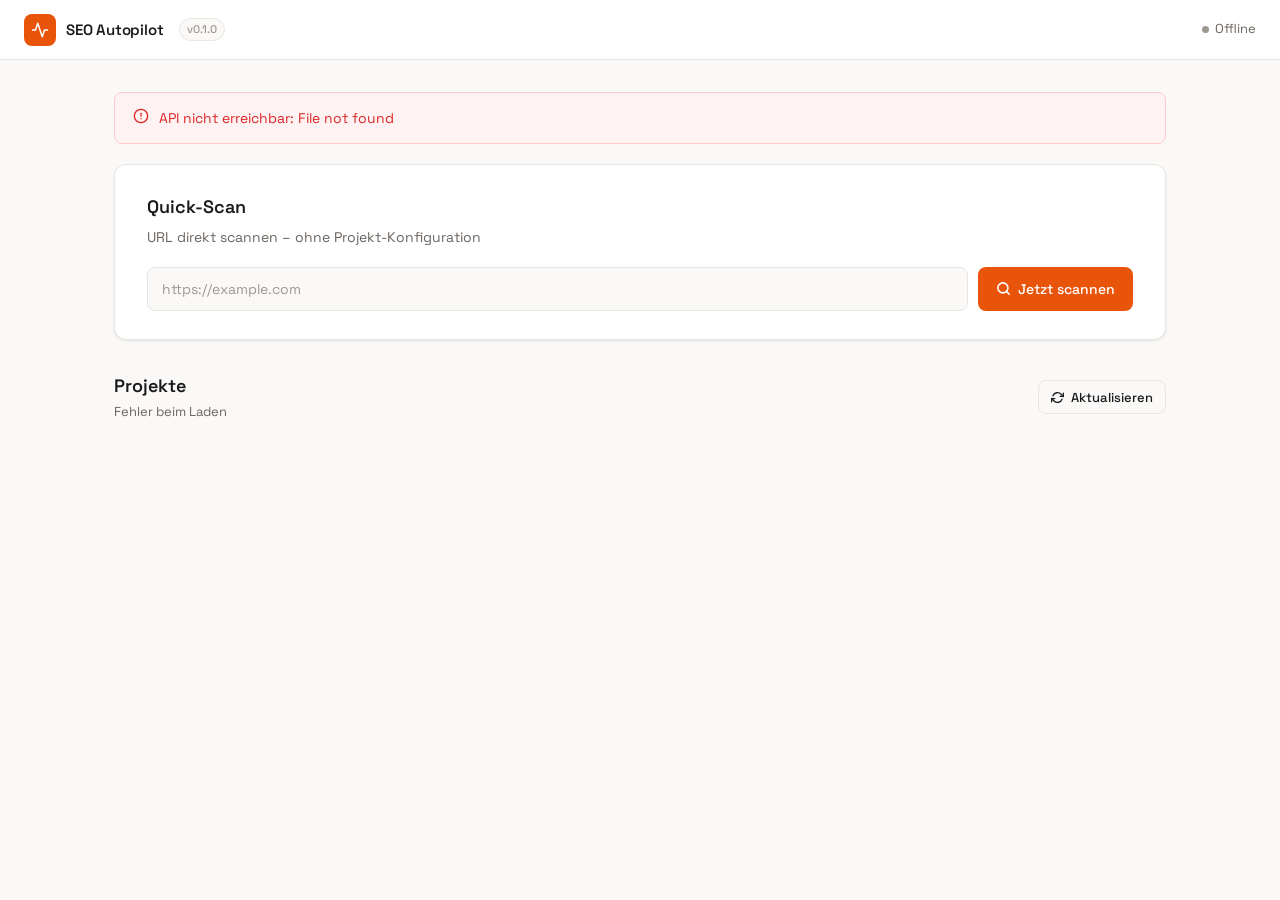
==== seo_autopilot/api/dashboard.html @ 34a8d3e7 "feat: Web Dashboard auf /dashboard – Score-Ring, Projekt-Cards, Report-Ansicht, Quick-Scan" ====
<!DOCTYPE html>
<html lang="de">
<head>
  <meta charset="UTF-8">
  <meta name="viewport" content="width=device-width, initial-scale=1.0">
  <title>SEO Autopilot – Dashboard</title>
  <link rel="preconnect" href="https://fonts.googleapis.com">
  <link rel="preconnect" href="https://fonts.gstatic.com" crossorigin>
  <link href="https://fonts.googleapis.com/css2?family=Space+Grotesk:wght@300;400;500;600;700&display=swap" rel="stylesheet">
  <style>
    *, *::before, *::after { box-sizing: border-box; margin: 0; padding: 0; }

    :root {
      --bg: #faf9f7;
      --surface: #ffffff;
      --border: #e8e6e1;
      --border-light: #f0ede8;
      --text: #1a1a1a;
      --text-muted: #6b6560;
      --text-light: #9e9990;
      --orange: #e8540a;
      --orange-light: #fef3ed;
      --orange-hover: #d14a08;
      --green: #16a34a;
      --green-light: #f0fdf4;
      --yellow: #ca8a04;
      --yellow-light: #fefce8;
      --red: #dc2626;
      --red-light: #fef2f2;
      --blue: #2563eb;
      --blue-light: #eff6ff;
      --shadow-sm: 0 1px 3px rgba(0,0,0,.06), 0 1px 2px rgba(0,0,0,.04);
      --shadow: 0 4px 12px rgba(0,0,0,.07), 0 2px 4px rgba(0,0,0,.04);
      --shadow-lg: 0 12px 32px rgba(0,0,0,.09), 0 4px 8px rgba(0,0,0,.04);
      --radius: 12px;
      --radius-sm: 8px;
      --radius-xs: 6px;
    }

    html { font-size: 16px; }
    body {
      font-family: 'Space Grotesk', -apple-system, BlinkMacSystemFont, 'Segoe UI', sans-serif;
      background: var(--bg);
      color: var(--text);
      line-height: 1.6;
      min-height: 100vh;
    }

    /* ── NAV ────────────────────────────────────────────────── */
    nav {
      background: var(--surface);
      border-bottom: 1px solid var(--border);
      padding: 0 24px;
      display: flex;
      align-items: center;
      gap: 16px;
      height: 60px;
      position: sticky;
      top: 0;
      z-index: 100;
    }
    .nav-logo {
      display: flex;
      align-items: center;
      gap: 10px;
      text-decoration: none;
      color: var(--text);
    }
    .nav-logo-icon {
      width: 32px;
      height: 32px;
      background: var(--orange);
      border-radius: 8px;
      display: flex;
      align-items: center;
      justify-content: center;
      flex-shrink: 0;
    }
    .nav-logo-icon svg { color: #fff; }
    .nav-title {
      font-size: 15px;
      font-weight: 600;
      letter-spacing: -0.2px;
    }
    .nav-version {
      font-size: 11px;
      font-weight: 500;
      color: var(--text-light);
      background: var(--bg);
      border: 1px solid var(--border);
      padding: 2px 7px;
      border-radius: 20px;
    }
    .nav-spacer { flex: 1; }
    .nav-status {
      display: flex;
      align-items: center;
      gap: 6px;
      font-size: 13px;
      color: var(--text-muted);
    }
    .status-dot {
      width: 7px;
      height: 7px;
      border-radius: 50%;
      background: var(--text-light);
    }
    .status-dot.online { background: var(--green); }
    .status-dot.pulse {
      background: var(--orange);
      animation: pulse 1.2s infinite;
    }

    @keyframes pulse {
      0%, 100% { opacity: 1; transform: scale(1); }
      50% { opacity: .5; transform: scale(.8); }
    }

    /* ── LAYOUT ─────────────────────────────────────────────── */
    main {
      max-width: 1100px;
      margin: 0 auto;
      padding: 32px 24px 64px;
    }

    /* ── QUICK SCAN ─────────────────────────────────────────── */
    .quick-scan {
      background: var(--surface);
      border: 1px solid var(--border);
      border-radius: var(--radius);
      padding: 28px 32px;
      margin-bottom: 32px;
      box-shadow: var(--shadow-sm);
    }
    .quick-scan h2 {
      font-size: 18px;
      font-weight: 600;
      margin-bottom: 4px;
    }
    .quick-scan p {
      font-size: 14px;
      color: var(--text-muted);
      margin-bottom: 18px;
    }
    .scan-form {
      display: flex;
      gap: 10px;
    }
    .scan-input {
      flex: 1;
      height: 44px;
      padding: 0 14px;
      border: 1.5px solid var(--border);
      border-radius: var(--radius-sm);
      font-family: inherit;
      font-size: 14px;
      color: var(--text);
      background: var(--bg);
      transition: border-color .15s;
      outline: none;
    }
    .scan-input:focus { border-color: var(--orange); }
    .scan-input::placeholder { color: var(--text-light); }

    /* ── BUTTONS ────────────────────────────────────────────── */
    .btn {
      display: inline-flex;
      align-items: center;
      gap: 7px;
      height: 44px;
      padding: 0 18px;
      font-family: inherit;
      font-size: 14px;
      font-weight: 500;
      border-radius: var(--radius-sm);
      border: none;
      cursor: pointer;
      transition: all .15s;
      text-decoration: none;
      white-space: nowrap;
    }
    .btn:disabled { opacity: .5; cursor: not-allowed; }
    .btn-primary {
      background: var(--orange);
      color: #fff;
    }
    .btn-primary:not(:disabled):hover { background: var(--orange-hover); }
    .btn-secondary {
      background: var(--bg);
      color: var(--text);
      border: 1.5px solid var(--border);
    }
    .btn-secondary:not(:disabled):hover { border-color: var(--orange); color: var(--orange); }
    .btn-ghost {
      background: transparent;
      color: var(--text-muted);
      padding: 0 10px;
    }
    .btn-ghost:hover { color: var(--text); background: var(--bg); }
    .btn-sm { height: 34px; padding: 0 12px; font-size: 13px; }

    /* ── SECTION HEADER ─────────────────────────────────────── */
    .section-header {
      display: flex;
      align-items: center;
      justify-content: space-between;
      margin-bottom: 16px;
    }
    .section-header h2 { font-size: 18px; font-weight: 600; }
    .section-header p { font-size: 13px; color: var(--text-muted); margin-top: 2px; }

    /* ── PROJECT GRID ───────────────────────────────────────── */
    .projects-grid {
      display: grid;
      grid-template-columns: repeat(auto-fill, minmax(320px, 1fr));
      gap: 16px;
    }

    .project-card {
      background: var(--surface);
      border: 1px solid var(--border);
      border-radius: var(--radius);
      padding: 22px 24px;
      box-shadow: var(--shadow-sm);
      transition: box-shadow .15s, border-color .15s;
      display: flex;
      flex-direction: column;
      gap: 14px;
    }
    .project-card:hover { box-shadow: var(--shadow); border-color: #d4d0cb; }

    .project-card-top {
      display: flex;
      align-items: flex-start;
      justify-content: space-between;
      gap: 12px;
    }
    .project-card-info { flex: 1; min-width: 0; }
    .project-name {
      font-size: 15px;
      font-weight: 600;
      white-space: nowrap;
      overflow: hidden;
      text-overflow: ellipsis;
    }
    .project-domain {
      font-size: 13px;
      color: var(--text-muted);
      margin-top: 2px;
      display: flex;
      align-items: center;
      gap: 5px;
    }
    .project-domain svg { flex-shrink: 0; }

    /* Score Badge */
    .score-badge {
      flex-shrink: 0;
      width: 48px;
      height: 48px;
      border-radius: 50%;
      display: flex;
      align-items: center;
      justify-content: center;
      font-size: 14px;
      font-weight: 700;
      border: 2.5px solid;
    }
    .score-badge.score-green { color: var(--green); border-color: var(--green); background: var(--green-light); }
    .score-badge.score-yellow { color: var(--yellow); border-color: var(--yellow); background: var(--yellow-light); }
    .score-badge.score-red { color: var(--red); border-color: var(--red); background: var(--red-light); }
    .score-badge.score-none { color: var(--text-light); border-color: var(--border); background: var(--bg); font-size: 10px; font-weight: 500; }

    .project-meta {
      display: flex;
      gap: 16px;
    }
    .project-meta-item {
      display: flex;
      flex-direction: column;
      gap: 2px;
    }
    .project-meta-label { font-size: 11px; color: var(--text-light); font-weight: 500; text-transform: uppercase; letter-spacing: .4px; }
    .project-meta-value { font-size: 13px; font-weight: 500; color: var(--text-muted); }

    .project-card-actions {
      display: flex;
      gap: 8px;
    }

    /* ── EMPTY STATE ─────────────────────────────────────────── */
    .empty-state {
      background: var(--surface);
      border: 1.5px dashed var(--border);
      border-radius: var(--radius);
      padding: 48px 32px;
      text-align: center;
      color: var(--text-muted);
    }
    .empty-state-icon {
      width: 56px;
      height: 56px;
      background: var(--bg);
      border: 1.5px solid var(--border);
      border-radius: 16px;
      display: flex;
      align-items: center;
      justify-content: center;
      margin: 0 auto 16px;
    }
    .empty-state h3 { font-size: 16px; font-weight: 600; color: var(--text); margin-bottom: 6px; }
    .empty-state p { font-size: 14px; line-height: 1.6; max-width: 400px; margin: 0 auto 20px; }
    .code-block {
      background: #f5f3f0;
      border: 1px solid var(--border);
      border-radius: var(--radius-sm);
      padding: 14px 18px;
      text-align: left;
      font-size: 13px;
      font-family: 'SF Mono', 'Fira Code', monospace;
      color: var(--text);
      overflow-x: auto;
      line-height: 1.7;
      display: inline-block;
      max-width: 100%;
    }
    .code-comment { color: var(--text-light); }
    .code-key { color: var(--blue); }
    .code-val { color: var(--green); }

    /* ── LOADING OVERLAY ─────────────────────────────────────── */
    .loading-section {
      display: none;
      text-align: center;
      padding: 80px 24px;
    }
    .loading-section.visible { display: block; }
    .spinner {
      width: 48px;
      height: 48px;
      border: 3px solid var(--border);
      border-top-color: var(--orange);
      border-radius: 50%;
      animation: spin .8s linear infinite;
      margin: 0 auto 20px;
    }
    @keyframes spin { to { transform: rotate(360deg); } }
    .loading-title { font-size: 17px; font-weight: 600; margin-bottom: 6px; }
    .loading-sub { font-size: 14px; color: var(--text-muted); }
    .loading-steps {
      margin: 24px auto 0;
      max-width: 360px;
      text-align: left;
    }
    .loading-step {
      display: flex;
      align-items: center;
      gap: 10px;
      padding: 8px 0;
      font-size: 13px;
      color: var(--text-muted);
      border-bottom: 1px solid var(--border-light);
    }
    .loading-step:last-child { border-bottom: none; }
    .step-icon {
      width: 20px;
      height: 20px;
      border-radius: 50%;
      display: flex;
      align-items: center;
      justify-content: center;
      flex-shrink: 0;
      font-size: 10px;
      background: var(--bg);
      border: 1.5px solid var(--border);
    }
    .step-icon.done { background: var(--green-light); border-color: var(--green); color: var(--green); }
    .step-icon.active { background: var(--orange-light); border-color: var(--orange); }
    .step-icon.active .mini-spinner {
      width: 10px;
      height: 10px;
      border: 1.5px solid var(--border);
      border-top-color: var(--orange);
      border-radius: 50%;
      animation: spin .6s linear infinite;
    }

    /* ── REPORT ──────────────────────────────────────────────── */
    .report-section { display: none; }
    .report-section.visible { display: block; }

    .report-back {
      display: inline-flex;
      align-items: center;
      gap: 6px;
      font-size: 14px;
      color: var(--text-muted);
      background: none;
      border: none;
      cursor: pointer;
      padding: 0;
      font-family: inherit;
      margin-bottom: 24px;
      transition: color .15s;
    }
    .report-back:hover { color: var(--text); }

    .report-hero {
      background: var(--surface);
      border: 1px solid var(--border);
      border-radius: var(--radius);
      padding: 32px;
      margin-bottom: 24px;
      box-shadow: var(--shadow-sm);
      display: flex;
      align-items: center;
      gap: 32px;
    }
    .score-ring-wrap {
      flex-shrink: 0;
      position: relative;
    }
    .score-ring-wrap svg { transform: rotate(-90deg); }
    .score-ring-track { fill: none; stroke: var(--border); stroke-width: 8; }
    .score-ring-fill {
      fill: none;
      stroke-width: 8;
      stroke-linecap: round;
      transition: stroke-dashoffset 1s cubic-bezier(.4,0,.2,1), stroke .5s;
    }
    .score-ring-label {
      position: absolute;
      inset: 0;
      display: flex;
      flex-direction: column;
      align-items: center;
      justify-content: center;
    }
    .score-ring-number {
      font-size: 28px;
      font-weight: 700;
      line-height: 1;
    }
    .score-ring-suffix { font-size: 12px; color: var(--text-light); font-weight: 500; }

    .report-hero-info { flex: 1; min-width: 0; }
    .report-hero-title {
      font-size: 22px;
      font-weight: 700;
      margin-bottom: 4px;
    }
    .report-hero-domain {
      font-size: 14px;
      color: var(--text-muted);
      margin-bottom: 20px;
    }
    .report-hero-stats {
      display: flex;
      flex-wrap: wrap;
      gap: 20px;
    }
    .report-stat {
      display: flex;
      flex-direction: column;
      gap: 2px;
    }
    .report-stat-value {
      font-size: 22px;
      font-weight: 700;
      line-height: 1.1;
    }
    .report-stat-value.stat-red { color: var(--red); }
    .report-stat-value.stat-yellow { color: var(--yellow); }
    .report-stat-value.stat-green { color: var(--green); }
    .report-stat-label { font-size: 12px; color: var(--text-light); font-weight: 500; }

    /* Tabs */
    .tabs {
      display: flex;
      gap: 4px;
      background: var(--surface);
      border: 1px solid var(--border);
      border-radius: var(--radius);
      padding: 4px;
      margin-bottom: 20px;
      overflow-x: auto;
    }
    .tab-btn {
      flex: 1;
      min-width: 0;
      height: 36px;
      padding: 0 14px;
      font-family: inherit;
      font-size: 13px;
      font-weight: 500;
      border: none;
      border-radius: var(--radius-xs);
      cursor: pointer;
      transition: all .15s;
      background: transparent;
      color: var(--text-muted);
      white-space: nowrap;
      display: flex;
      align-items: center;
      justify-content: center;
      gap: 6px;
    }
    .tab-btn:hover { color: var(--text); background: var(--bg); }
    .tab-btn.active { background: var(--orange); color: #fff; }
    .tab-count {
      font-size: 11px;
      font-weight: 600;
      padding: 1px 6px;
      border-radius: 10px;
      background: rgba(255,255,255,.25);
    }
    .tab-btn:not(.active) .tab-count {
      background: var(--bg);
      color: var(--text-muted);
    }

    .tab-panel { display: none; }
    .tab-panel.active { display: block; }

    /* Issues List */
    .issues-list {
      display: flex;
      flex-direction: column;
      gap: 10px;
    }
    .issue-card {
      background: var(--surface);
      border: 1px solid var(--border);
      border-radius: var(--radius-sm);
      padding: 16px 18px;
      display: flex;
      gap: 14px;
      align-items: flex-start;
      box-shadow: var(--shadow-sm);
    }
    .issue-icon {
      width: 28px;
      height: 28px;
      border-radius: 50%;
      display: flex;
      align-items: center;
      justify-content: center;
      flex-shrink: 0;
      font-size: 14px;
    }
    .issue-icon.sev-high { background: var(--red-light); }
    .issue-icon.sev-medium { background: var(--yellow-light); }
    .issue-icon.sev-low { background: var(--blue-light); }

    .issue-body { flex: 1; min-width: 0; }
    .issue-title { font-size: 14px; font-weight: 600; margin-bottom: 4px; }
    .issue-desc { font-size: 13px; color: var(--text-muted); line-height: 1.5; }
    .issue-tags { display: flex; gap: 6px; margin-top: 8px; flex-wrap: wrap; }
    .tag {
      display: inline-flex;
      align-items: center;
      gap: 4px;
      font-size: 11px;
      font-weight: 500;
      padding: 3px 8px;
      border-radius: 20px;
      border: 1px solid;
    }
    .tag-cat { background: var(--blue-light); color: var(--blue); border-color: #bfdbfe; }
    .tag-high { background: var(--red-light); color: var(--red); border-color: #fecaca; }
    .tag-medium { background: var(--yellow-light); color: var(--yellow); border-color: #fde68a; }
    .tag-low { background: var(--bg); color: var(--text-muted); border-color: var(--border); }

    .fix-box {
      background: var(--orange-light);
      border: 1px solid #fbd5bf;
      border-radius: var(--radius-xs);
      padding: 10px 12px;
      margin-top: 10px;
      font-size: 13px;
      line-height: 1.5;
    }
    .fix-box-label {
      font-size: 11px;
      font-weight: 600;
      color: var(--orange);
      text-transform: uppercase;
      letter-spacing: .5px;
      margin-bottom: 4px;
      display: flex;
      align-items: center;
      gap: 5px;
    }
    .fix-box-text { color: #7c2d07; }

    /* Metrics cards */
    .metrics-grid {
      display: grid;
      grid-template-columns: repeat(auto-fill, minmax(160px, 1fr));
      gap: 12px;
      margin-bottom: 24px;
    }
    .metric-card {
      background: var(--surface);
      border: 1px solid var(--border);
      border-radius: var(--radius-sm);
      padding: 18px 16px;
      box-shadow: var(--shadow-sm);
    }
    .metric-label { font-size: 12px; color: var(--text-light); font-weight: 500; margin-bottom: 6px; }
    .metric-value { font-size: 24px; font-weight: 700; line-height: 1; }
    .metric-sub { font-size: 12px; color: var(--text-muted); margin-top: 4px; }
    .metric-trend { font-size: 12px; margin-top: 4px; font-weight: 500; }
    .metric-trend.up { color: var(--green); }
    .metric-trend.down { color: var(--red); }

    /* No issues state */
    .no-issues {
      text-align: center;
      padding: 40px 24px;
      color: var(--text-muted);
    }
    .no-issues-icon { font-size: 40px; margin-bottom: 12px; }
    .no-issues h3 { font-size: 15px; font-weight: 600; color: var(--text); margin-bottom: 4px; }
    .no-issues p { font-size: 13px; }

    /* ── ERROR BANNER ─────────────────────────────────────────── */
    .error-banner {
      display: none;
      background: var(--red-light);
      border: 1px solid #fecaca;
      border-radius: var(--radius-sm);
      padding: 14px 18px;
      margin-bottom: 20px;
      font-size: 14px;
      color: var(--red);
      display: flex;
      gap: 10px;
      align-items: flex-start;
    }
    .error-banner.hidden { display: none !important; }
    .error-banner svg { flex-shrink: 0; margin-top: 1px; }

    /* ── TOAST ─────────────────────────────────────────────────── */
    .toast-container {
      position: fixed;
      bottom: 24px;
      right: 24px;
      display: flex;
      flex-direction: column;
      gap: 8px;
      z-index: 1000;
    }
    .toast {
      background: var(--text);
      color: #fff;
      padding: 12px 16px;
      border-radius: var(--radius-sm);
      font-size: 13px;
      box-shadow: var(--shadow-lg);
      animation: slideIn .2s ease;
      max-width: 320px;
    }
    .toast.success { background: var(--green); }
    .toast.error { background: var(--red); }
    @keyframes slideIn { from { transform: translateY(12px); opacity: 0; } to { transform: translateY(0); opacity: 1; } }

    /* ── RESPONSIVE ─────────────────────────────────────────────── */
    @media (max-width: 640px) {
      main { padding: 20px 16px 48px; }
      .quick-scan { padding: 20px; }
      .scan-form { flex-direction: column; }
      .report-hero { flex-direction: column; gap: 20px; }
      .report-hero-stats { gap: 16px; }
      .projects-grid { grid-template-columns: 1fr; }
    }
  </style>
</head>
<body>

<!-- ── NAV ────────────────────────────────────────────────────── -->
<nav>
  <a class="nav-logo" href="#" onclick="showHome(); return false;">
    <div class="nav-logo-icon">
      <svg width="18" height="18" viewBox="0 0 24 24" fill="none" stroke="currentColor" stroke-width="2" stroke-linecap="round" stroke-linejoin="round">
        <polyline points="22 12 18 12 15 21 9 3 6 12 2 12"></polyline>
      </svg>
    </div>
    <span class="nav-title">SEO Autopilot</span>
  </a>
  <span class="nav-version">v0.1.0</span>
  <div class="nav-spacer"></div>
  <div class="nav-status" id="nav-status">
    <div class="status-dot" id="status-dot"></div>
    <span id="status-text">Verbinde...</span>
  </div>
</nav>

<!-- ── MAIN ───────────────────────────────────────────────────── -->
<main>

  <!-- Error Banner -->
  <div class="error-banner hidden" id="error-banner">
    <svg width="16" height="16" viewBox="0 0 24 24" fill="none" stroke="currentColor" stroke-width="2" stroke-linecap="round" stroke-linejoin="round">
      <circle cx="12" cy="12" r="10"></circle><line x1="12" y1="8" x2="12" y2="12"></line><line x1="12" y1="16" x2="12.01" y2="16"></line>
    </svg>
    <span id="error-banner-text">API nicht erreichbar. Läuft der Server auf Port 8080?</span>
  </div>

  <!-- ── HOME SECTION ────────────────────────────────────────── -->
  <div id="home-section">

    <!-- Quick Scan -->
    <section class="quick-scan">
      <h2>Quick-Scan</h2>
      <p>URL direkt scannen – ohne Projekt-Konfiguration</p>
      <form class="scan-form" onsubmit="startQuickScan(event)">
        <input
          class="scan-input"
          type="url"
          id="quick-scan-url"
          placeholder="https://example.com"
          autocomplete="off"
          spellcheck="false"
        >
        <button type="submit" class="btn btn-primary" id="quick-scan-btn">
          <svg width="15" height="15" viewBox="0 0 24 24" fill="none" stroke="currentColor" stroke-width="2.5" stroke-linecap="round" stroke-linejoin="round"><circle cx="11" cy="11" r="8"></circle><line x1="21" y1="21" x2="16.65" y2="16.65"></line></svg>
          Jetzt scannen
        </button>
      </form>
    </section>

    <!-- Projects -->
    <section id="projects-section">
      <div class="section-header">
        <div>
          <h2>Projekte</h2>
          <p id="projects-subtitle">Lade Projekte...</p>
        </div>
        <button class="btn btn-secondary btn-sm" onclick="loadProjects()">
          <svg width="13" height="13" viewBox="0 0 24 24" fill="none" stroke="currentColor" stroke-width="2.5" stroke-linecap="round" stroke-linejoin="round"><polyline points="23 4 23 10 17 10"></polyline><polyline points="1 20 1 14 7 14"></polyline><path d="M3.51 9a9 9 0 0 1 14.85-3.36L23 10M1 14l4.64 4.36A9 9 0 0 0 20.49 15"></path></svg>
          Aktualisieren
        </button>
      </div>
      <div id="projects-container">
        <!-- filled by JS -->
      </div>
    </section>

  </div><!-- /home-section -->

  <!-- ── LOADING SECTION ─────────────────────────────────────── -->
  <div class="loading-section" id="loading-section">
    <div class="spinner"></div>
    <div class="loading-title" id="loading-title">Audit läuft...</div>
    <div class="loading-sub" id="loading-sub">Das kann 30–120 Sekunden dauern</div>
    <div class="loading-steps" id="loading-steps">
      <div class="loading-step" id="step-analyzer">
        <div class="step-icon active"><div class="mini-spinner"></div></div>
        <span>Seiten crawlen &amp; analysieren</span>
      </div>
      <div class="loading-step" id="step-keyword">
        <div class="step-icon">2</div>
        <span>Keywords aus GSC laden</span>
      </div>
      <div class="loading-step" id="step-strategy">
        <div class="step-icon">3</div>
        <span>Strategie &amp; Priorisierung</span>
      </div>
      <div class="loading-step" id="step-content">
        <div class="step-icon">4</div>
        <span>AI-Fixes generieren</span>
      </div>
    </div>
  </div>

  <!-- ── REPORT SECTION ──────────────────────────────────────── -->
  <div class="report-section" id="report-section">
    <button class="report-back" onclick="showHome()">
      <svg width="16" height="16" viewBox="0 0 24 24" fill="none" stroke="currentColor" stroke-width="2" stroke-linecap="round" stroke-linejoin="round"><polyline points="15 18 9 12 15 6"></polyline></svg>
      Zurück zur Übersicht
    </button>

    <!-- Hero -->
    <div class="report-hero" id="report-hero">
      <div class="score-ring-wrap">
        <svg width="110" height="110" viewBox="0 0 110 110">
          <circle class="score-ring-track" cx="55" cy="55" r="46"/>
          <circle class="score-ring-fill" id="score-ring-fill" cx="55" cy="55" r="46"
            stroke-dasharray="289"
            stroke-dashoffset="289"
          />
        </svg>
        <div class="score-ring-label">
          <span class="score-ring-number" id="score-number">–</span>
          <span class="score-ring-suffix">/ 100</span>
        </div>
      </div>
      <div class="report-hero-info">
        <div class="report-hero-title" id="report-project-name">–</div>
        <div class="report-hero-domain" id="report-project-domain">–</div>
        <div class="report-hero-stats">
          <div class="report-stat">
            <span class="report-stat-value stat-red" id="stat-high">–</span>
            <span class="report-stat-label">Kritisch</span>
          </div>
          <div class="report-stat">
            <span class="report-stat-value stat-yellow" id="stat-medium">–</span>
            <span class="report-stat-label">Mittel</span>
          </div>
          <div class="report-stat">
            <span class="report-stat-value" id="stat-low">–</span>
            <span class="report-stat-label">Gering</span>
          </div>
          <div class="report-stat">
            <span class="report-stat-value" id="stat-fixes">–</span>
            <span class="report-stat-label">AI-Fixes</span>
          </div>
          <div class="report-stat">
            <span class="report-stat-value" id="stat-duration">–</span>
            <span class="report-stat-label">Dauer</span>
          </div>
        </div>
      </div>
    </div>

    <!-- GSC Metrics Row -->
    <div class="metrics-grid" id="gsc-metrics" style="display:none">
      <!-- filled by JS -->
    </div>

    <!-- Tabs -->
    <div class="tabs" id="report-tabs">
      <button class="tab-btn active" data-tab="all" onclick="switchTab('all')">
        Alle <span class="tab-count" id="tab-count-all">0</span>
      </button>
      <button class="tab-btn" data-tab="technical" onclick="switchTab('technical')">
        Technisch <span class="tab-count" id="tab-count-technical">0</span>
      </button>
      <button class="tab-btn" data-tab="content" onclick="switchTab('content')">
        Content <span class="tab-count" id="tab-count-content">0</span>
      </button>
      <button class="tab-btn" data-tab="performance" onclick="switchTab('performance')">
        Performance <span class="tab-count" id="tab-count-performance">0</span>
      </button>
      <button class="tab-btn" data-tab="gsc" onclick="switchTab('gsc')">
        GSC <span class="tab-count" id="tab-count-gsc">0</span>
      </button>
    </div>

    <!-- Tab panels -->
    <div class="tab-panel active" id="panel-all">
      <div class="issues-list" id="issues-all"></div>
    </div>
    <div class="tab-panel" id="panel-technical">
      <div class="issues-list" id="issues-technical"></div>
    </div>
    <div class="tab-panel" id="panel-content">
      <div class="issues-list" id="issues-content"></div>
    </div>
    <div class="tab-panel" id="panel-performance">
      <div class="issues-list" id="issues-performance"></div>
    </div>
    <div class="tab-panel" id="panel-gsc">
      <div class="issues-list" id="issues-gsc"></div>
    </div>

  </div><!-- /report-section -->

</main>

<!-- Toast container -->
<div class="toast-container" id="toast-container"></div>

<script>
// ── CONFIG ─────────────────────────────────────────────────────
const API = window.location.origin;
let pollTimer = null;
let currentAuditId = null;
let currentAuditData = null;
let stepAnimTimer = null;

// ── UTILS ──────────────────────────────────────────────────────
async function apiFetch(path, opts = {}) {
  const res = await fetch(API + path, {
    headers: { 'Content-Type': 'application/json' },
    ...opts,
  });
  if (!res.ok) {
    const err = await res.json().catch(() => ({ detail: res.statusText }));
    throw new Error(err.detail || `HTTP ${res.status}`);
  }
  return res.json();
}

function toast(msg, type = '') {
  const el = document.createElement('div');
  el.className = 'toast' + (type ? ' ' + type : '');
  el.textContent = msg;
  document.getElementById('toast-container').appendChild(el);
  setTimeout(() => el.remove(), 4000);
}

function showError(msg) {
  const b = document.getElementById('error-banner');
  b.classList.remove('hidden');
  document.getElementById('error-banner-text').textContent = msg;
}
function hideError() {
  document.getElementById('error-banner').classList.add('hidden');
}

function setStatus(state, text) {
  const dot = document.getElementById('status-dot');
  const label = document.getElementById('status-text');
  dot.className = 'status-dot ' + state;
  label.textContent = text;
}

function formatDate(iso) {
  if (!iso) return '–';
  const d = new Date(iso);
  return d.toLocaleDateString('de-DE', { day: '2-digit', month: '2-digit', year: 'numeric' })
    + ' ' + d.toLocaleTimeString('de-DE', { hour: '2-digit', minute: '2-digit' });
}

function formatDuration(sec) {
  if (!sec) return '–';
  if (sec < 60) return sec + 's';
  return Math.floor(sec / 60) + 'm ' + (sec % 60) + 's';
}

function scoreClass(score) {
  if (score === null || score === undefined) return 'score-none';
  if (score >= 80) return 'score-green';
  if (score >= 50) return 'score-yellow';
  return 'score-red';
}

function scoreColor(score) {
  if (score >= 80) return '#16a34a';
  if (score >= 50) return '#ca8a04';
  return '#dc2626';
}

function severityIcon(sev) {
  if (sev === 'high' || sev === 'critical') return '❌';
  if (sev === 'medium') return '⚠️';
  return 'ℹ️';
}

// ── HEALTH CHECK ───────────────────────────────────────────────
async function checkHealth() {
  try {
    await apiFetch('/api/health');
    setStatus('online', 'API online');
    hideError();
  } catch (e) {
    setStatus('', 'Offline');
    showError('API nicht erreichbar. Läuft der Server? Starte ihn mit: seo-autopilot api');
  }
}

// ── SECTIONS ───────────────────────────────────────────────────
function showHome() {
  clearPoll();
  document.getElementById('home-section').style.display = '';
  document.getElementById('loading-section').classList.remove('visible');
  document.getElementById('report-section').classList.remove('visible');
  loadProjects();
}

function showLoading(title, sub) {
  document.getElementById('home-section').style.display = 'none';
  document.getElementById('report-section').classList.remove('visible');
  document.getElementById('loading-section').classList.add('visible');
  document.getElementById('loading-title').textContent = title || 'Audit läuft...';
  document.getElementById('loading-sub').textContent = sub || 'Das kann 30–120 Sekunden dauern';
  resetSteps();
}

function showReport() {
  document.getElementById('home-section').style.display = 'none';
  document.getElementById('loading-section').classList.remove('visible');
  document.getElementById('report-section').classList.add('visible');
}

// ── STEP ANIMATION ─────────────────────────────────────────────
const STEPS = ['analyzer', 'keyword', 'strategy', 'content'];
let currentStep = 0;

function resetSteps() {
  currentStep = 0;
  clearInterval(stepAnimTimer);
  STEPS.forEach((s, i) => {
    const el = document.querySelector('#step-' + s + ' .step-icon');
    if (i === 0) {
      el.className = 'step-icon active';
      el.innerHTML = '<div class="mini-spinner"></div>';
    } else {
      el.className = 'step-icon';
      el.textContent = String(i + 1);
    }
  });
  // Auto-advance steps for visual feedback
  stepAnimTimer = setInterval(() => {
    if (currentStep < STEPS.length - 1) advanceStep();
  }, 18000);
}

function advanceStep() {
  const done = document.querySelector('#step-' + STEPS[currentStep] + ' .step-icon');
  done.className = 'step-icon done';
  done.textContent = '✓';
  currentStep++;
  if (currentStep < STEPS.length) {
    const next = document.querySelector('#step-' + STEPS[currentStep] + ' .step-icon');
    next.className = 'step-icon active';
    next.innerHTML = '<div class="mini-spinner"></div>';
  }
}

function finishAllSteps() {
  clearInterval(stepAnimTimer);
  STEPS.forEach(s => {
    const el = document.querySelector('#step-' + s + ' .step-icon');
    el.className = 'step-icon done';
    el.textContent = '✓';
  });
}

// ── PROJECTS ───────────────────────────────────────────────────
async function loadProjects() {
  const container = document.getElementById('projects-container');
  const subtitle = document.getElementById('projects-subtitle');

  container.innerHTML = '<p style="color:var(--text-muted);font-size:14px;padding:16px 0">Lade...</p>';

  try {
    const projects = await apiFetch('/api/projects');
    setStatus('online', 'API online');
    hideError();

    if (!projects || projects.length === 0) {
      subtitle.textContent = 'Keine Projekte konfiguriert';
      container.innerHTML = renderEmptyState();
      return;
    }

    subtitle.textContent = projects.length + ' ' + (projects.length === 1 ? 'Projekt' : 'Projekte') + ' konfiguriert';

    // Fetch latest audits for each project
    let audits = [];
    try {
      audits = await apiFetch('/api/audits');
    } catch(_) {}

    container.innerHTML = '<div class="projects-grid">' +
      projects.map(p => renderProjectCard(p, audits)).join('') +
      '</div>';

  } catch (e) {
    subtitle.textContent = 'Fehler beim Laden';
    showError('API nicht erreichbar: ' + e.message);
    container.innerHTML = '';
    setStatus('', 'Offline');
  }
}

function renderProjectCard(p, audits) {
  // Find latest audit for this project
  const projectAudits = audits
    .filter(a => a.project_id === p.id)
    .sort((a, b) => new Date(b.completed_at || b.started_at) - new Date(a.completed_at || a.started_at));
  const latest = projectAudits[0] || null;

  const score = latest ? latest.score : null;
  const scoreLabel = score !== null ? Math.round(score) : '–';
  const sClass = scoreClass(score);

  const lastRun = p.last_run_at ? formatDate(p.last_run_at) : 'Noch nie';

  return `
    <div class="project-card">
      <div class="project-card-top">
        <div class="project-card-info">
          <div class="project-name">${escHtml(p.name)}</div>
          <div class="project-domain">
            <svg width="12" height="12" viewBox="0 0 24 24" fill="none" stroke="currentColor" stroke-width="2" stroke-linecap="round" stroke-linejoin="round"><circle cx="12" cy="12" r="10"></circle><line x1="2" y1="12" x2="22" y2="12"></line><path d="M12 2a15.3 15.3 0 0 1 4 10 15.3 15.3 0 0 1-4 10 15.3 15.3 0 0 1-4-10 15.3 15.3 0 0 1 4-10z"></path></svg>
            ${escHtml(p.domain)}
          </div>
        </div>
        <div class="score-badge ${sClass}">${scoreLabel}</div>
      </div>
      <div class="project-meta">
        <div class="project-meta-item">
          <span class="project-meta-label">Letzter Audit</span>
          <span class="project-meta-value">${lastRun}</span>
        </div>
        <div class="project-meta-item">
          <span class="project-meta-label">Schedule</span>
          <span class="project-meta-value">${escHtml(p.schedule_cron || '–')}</span>
        </div>
        <div class="project-meta-item">
          <span class="project-meta-label">Status</span>
          <span class="project-meta-value">${p.enabled ? '<span style="color:var(--green)">Aktiv</span>' : '<span style="color:var(--text-light)">Inaktiv</span>'}</span>
        </div>
      </div>
      <div class="project-card-actions">
        <button class="btn btn-primary btn-sm" onclick="startAudit('${escHtml(p.id)}', '${escHtml(p.name)}')">
          <svg width="13" height="13" viewBox="0 0 24 24" fill="none" stroke="currentColor" stroke-width="2.5" stroke-linecap="round" stroke-linejoin="round"><polygon points="5 3 19 12 5 21 5 3"></polygon></svg>
          Audit starten
        </button>
        ${latest ? `<button class="btn btn-secondary btn-sm" onclick="viewAudit('${latest.id}')">
          <svg width="13" height="13" viewBox="0 0 24 24" fill="none" stroke="currentColor" stroke-width="2" stroke-linecap="round" stroke-linejoin="round"><path d="M1 12s4-8 11-8 11 8 11 8-4 8-11 8-11-8-11-8z"></path><circle cx="12" cy="12" r="3"></circle></svg>
          Report ansehen
        </button>` : ''}
      </div>
    </div>
  `;
}

function renderEmptyState() {
  return `
    <div class="empty-state">
      <div class="empty-state-icon">
        <svg width="24" height="24" viewBox="0 0 24 24" fill="none" stroke="var(--text-light)" stroke-width="1.5" stroke-linecap="round" stroke-linejoin="round"><path d="M14 2H6a2 2 0 0 0-2 2v16a2 2 0 0 0 2 2h12a2 2 0 0 0 2-2V8z"></path><polyline points="14 2 14 8 20 8"></polyline><line x1="16" y1="13" x2="8" y2="13"></line><line x1="16" y1="17" x2="8" y2="17"></line><polyline points="10 9 9 9 8 9"></polyline></svg>
      </div>
      <h3>Keine Projekte konfiguriert</h3>
      <p>Erstelle eine <code>projects.yaml</code> Datei um Projekte zu konfigurieren.</p>
      <div class="code-block"><span class="code-comment"># projects.yaml</span>
<span class="code-key">projects</span>:
  - <span class="code-key">id</span>: <span class="code-val">meine-website</span>
    <span class="code-key">domain</span>: <span class="code-val">example.com</span>
    <span class="code-key">name</span>: <span class="code-val">Meine Website</span>
    <span class="code-key">enabled</span>: <span class="code-val">true</span>
    <span class="code-key">schedule_cron</span>: <span class="code-val">"0 7 * * 1"</span></div>
    </div>
  `;
}

// ── AUDIT TRIGGER ──────────────────────────────────────────────
async function startAudit(projectId, projectName) {
  showLoading('Audit für ' + projectName, 'Crawle Seiten, lade Keywords, generiere Fixes...');

  try {
    const res = await apiFetch(`/api/audits/run/${projectId}`, {
      method: 'POST',
      body: JSON.stringify({ project_id: projectId, run_async: true }),
    });

    toast('Audit gestartet', 'success');
    pollAuditByProject(projectId);

  } catch (e) {
    showHome();
    toast('Fehler: ' + e.message, 'error');
  }
}

async function startQuickScan(evt) {
  evt.preventDefault();
  const urlInput = document.getElementById('quick-scan-url');
  const url = urlInput.value.trim();
  if (!url) return;

  // Try to extract domain
  let domain = url;
  try { domain = new URL(url).hostname; } catch(_) {}

  // Check if a project with this domain exists
  try {
    const projects = await apiFetch('/api/projects');
    const match = projects.find(p => p.domain === domain || url.includes(p.domain));
    if (match) {
      startAudit(match.id, match.name);
      return;
    }
  } catch(_) {}

  // No matching project – create one on the fly
  const projectId = 'quickscan-' + Date.now();
  try {
    await apiFetch('/api/projects', {
      method: 'POST',
      body: JSON.stringify({
        id: projectId,
        domain: domain,
        name: 'Quick Scan: ' + domain,
        adapter_type: 'static',
        enabled: true,
        schedule_cron: '0 7 * * 1',
      }),
    });
    startAudit(projectId, 'Quick Scan: ' + domain);
  } catch(e) {
    toast('Fehler: ' + e.message, 'error');
  }
}

// ── POLLING ────────────────────────────────────────────────────
function clearPoll() {
  if (pollTimer) { clearTimeout(pollTimer); pollTimer = null; }
  clearInterval(stepAnimTimer);
}

async function pollAuditByProject(projectId) {
  // Poll audit list to find the latest running audit for this project
  let attempts = 0;
  const maxAttempts = 120; // 4 minutes at 2s intervals

  async function poll() {
    attempts++;
    if (attempts > maxAttempts) {
      toast('Timeout – Audit dauert länger als erwartet', 'error');
      showHome();
      return;
    }

    try {
      const audits = await apiFetch('/api/audits');
      const projectAudits = audits
        .filter(a => a.project_id === projectId)
        .sort((a, b) => new Date(b.started_at) - new Date(a.started_at));

      const latest = projectAudits[0];
      if (!latest) {
        pollTimer = setTimeout(poll, 2000);
        return;
      }

      if (latest.status === 'completed' || latest.status === 'failed') {
        finishAllSteps();
        clearPoll();
        if (latest.status === 'failed') {
          toast('Audit fehlgeschlagen', 'error');
          showHome();
        } else {
          toast('Audit abgeschlossen!', 'success');
          await viewAudit(latest.id);
        }
        return;
      }

      // still running
      pollTimer = setTimeout(poll, 2000);
    } catch(e) {
      pollTimer = setTimeout(poll, 3000);
    }
  }

  await poll();
}

// ── VIEW AUDIT / REPORT ────────────────────────────────────────
async function viewAudit(auditId) {
  showLoading('Report wird geladen...', '');

  try {
    const audit = await apiFetch('/api/audits/' + auditId);
    currentAuditData = audit;
    renderReport(audit);
    showReport();
  } catch(e) {
    showHome();
    toast('Report konnte nicht geladen werden: ' + e.message, 'error');
  }
}

function renderReport(audit) {
  // Score ring
  const score = audit.score !== null && audit.score !== undefined ? Math.round(audit.score) : null;
  const circumference = 289; // 2 * PI * 46
  const fill = score !== null ? circumference * (1 - score / 100) : circumference;
  const ring = document.getElementById('score-ring-fill');
  const color = score !== null ? scoreColor(score) : '#ccc';
  ring.style.stroke = color;
  ring.setAttribute('stroke-dashoffset', circumference); // start at 0
  setTimeout(() => { ring.style.strokeDashoffset = fill; }, 50);

  document.getElementById('score-number').textContent = score !== null ? score : '–';
  document.getElementById('score-number').style.color = color;

  // Hero info
  document.getElementById('report-project-name').textContent = audit.project_name || audit.project_id || '–';
  document.getElementById('report-project-domain').textContent = audit.domain || '–';

  // Stats
  const issues = audit.issues || [];
  const fixes = audit.fixes || [];
  const sevHigh = issues.filter(i => i.severity === 'high' || i.severity === 'critical').length;
  const sevMed = issues.filter(i => i.severity === 'medium').length;
  const sevLow = issues.filter(i => i.severity === 'low').length;

  document.getElementById('stat-high').textContent = sevHigh;
  document.getElementById('stat-medium').textContent = sevMed;
  document.getElementById('stat-low').textContent = sevLow;
  document.getElementById('stat-fixes').textContent = fixes.length;
  document.getElementById('stat-duration').textContent = formatDuration(audit.duration_seconds);

  // GSC metrics
  const gscContainer = document.getElementById('gsc-metrics');
  if (audit.gsc_clicks || audit.gsc_impressions) {
    gscContainer.style.display = 'grid';
    const ctr = audit.gsc_ctr ? (audit.gsc_ctr * 100).toFixed(1) + '%' : '–';
    const pos = audit.gsc_avg_position ? audit.gsc_avg_position.toFixed(1) : '–';
    gscContainer.innerHTML = [
      { label: 'GSC Klicks', value: (audit.gsc_clicks || 0).toLocaleString('de-DE'), sub: 'letzte 3 Monate' },
      { label: 'Impressionen', value: (audit.gsc_impressions || 0).toLocaleString('de-DE'), sub: '' },
      { label: 'Ø CTR', value: ctr, sub: '' },
      { label: 'Ø Position', value: pos, sub: 'in SERP' },
      { label: 'Seiten gecrawlt', value: (audit.total_pages || '–').toString(), sub: '' },
      { label: 'Keywords', value: (audit.total_keywords || '–').toString(), sub: '' },
    ].map(m => `
      <div class="metric-card">
        <div class="metric-label">${m.label}</div>
        <div class="metric-value">${m.value}</div>
        ${m.sub ? `<div class="metric-sub">${m.sub}</div>` : ''}
      </div>
    `).join('');
  } else {
    gscContainer.style.display = 'none';
  }

  // Issues by tab
  const tabs = {
    all: issues,
    technical: issues.filter(i => ['technical', 'meta', 'mobile', 'security', 'indexing'].includes(i.category)),
    content: issues.filter(i => ['content', 'structured_data', 'headings', 'links'].includes(i.category)),
    performance: issues.filter(i => ['performance', 'speed', 'core_web_vitals'].includes(i.category)),
    gsc: issues.filter(i => ['gsc', 'keywords', 'ranking', 'ctr'].includes(i.category)),
  };

  for (const [key, list] of Object.entries(tabs)) {
    document.getElementById('tab-count-' + key).textContent = list.length;
    document.getElementById('issues-' + key).innerHTML =
      list.length === 0 ? renderNoIssues() : list.map(renderIssueCard).join('');
  }

  // Reset active tab
  switchTab('all');
}

function renderIssueCard(issue) {
  const sev = (issue.severity || 'low').toLowerCase();
  const icon = severityIcon(sev);
  const cat = issue.category || 'other';

  const fixHtml = issue.fix_suggestion ? `
    <div class="fix-box">
      <div class="fix-box-label">
        <svg width="12" height="12" viewBox="0 0 24 24" fill="none" stroke="currentColor" stroke-width="2.5" stroke-linecap="round" stroke-linejoin="round"><circle cx="12" cy="12" r="10"></circle><path d="M12 8v4l3 3"></path></svg>
        AI-Fix Vorschlag
      </div>
      <div class="fix-box-text">${escHtml(issue.fix_suggestion)}</div>
      ${issue.estimated_impact ? `<div style="font-size:11px;color:var(--orange);margin-top:6px;font-weight:500">${escHtml(String(issue.estimated_impact))}</div>` : ''}
    </div>
  ` : '';

  return `
    <div class="issue-card">
      <div class="issue-icon sev-${sev}">${icon}</div>
      <div class="issue-body">
        <div class="issue-title">${escHtml(issue.title || issue.type || '–')}</div>
        ${issue.description ? `<div class="issue-desc">${escHtml(issue.description)}</div>` : ''}
        <div class="issue-tags">
          <span class="tag tag-cat">${escHtml(cat)}</span>
          <span class="tag tag-${sev}">${sev}</span>
          ${issue.priority ? `<span class="tag tag-low">${escHtml(issue.priority)}</span>` : ''}
        </div>
        ${fixHtml}
      </div>
    </div>
  `;
}

function renderNoIssues() {
  return `
    <div class="no-issues">
      <div class="no-issues-icon">✅</div>
      <h3>Keine Probleme gefunden</h3>
      <p>In dieser Kategorie sind keine Issues vorhanden.</p>
    </div>
  `;
}

// ── TABS ───────────────────────────────────────────────────────
function switchTab(tabId) {
  document.querySelectorAll('.tab-btn').forEach(b => {
    b.classList.toggle('active', b.dataset.tab === tabId);
  });
  document.querySelectorAll('.tab-panel').forEach(p => {
    p.classList.toggle('active', p.id === 'panel-' + tabId);
  });
}

// ── SECURITY ───────────────────────────────────────────────────
function escHtml(str) {
  return String(str)
    .replace(/&/g, '&amp;')
    .replace(/</g, '&lt;')
    .replace(/>/g, '&gt;')
    .replace(/"/g, '&quot;')
    .replace(/'/g, '&#039;');
}

// ── INIT ───────────────────────────────────────────────────────
(async function init() {
  await checkHealth();
  await loadProjects();

  // Re-check health every 30s
  setInterval(checkHealth, 30000);
})();
</script>
</body>
</html>
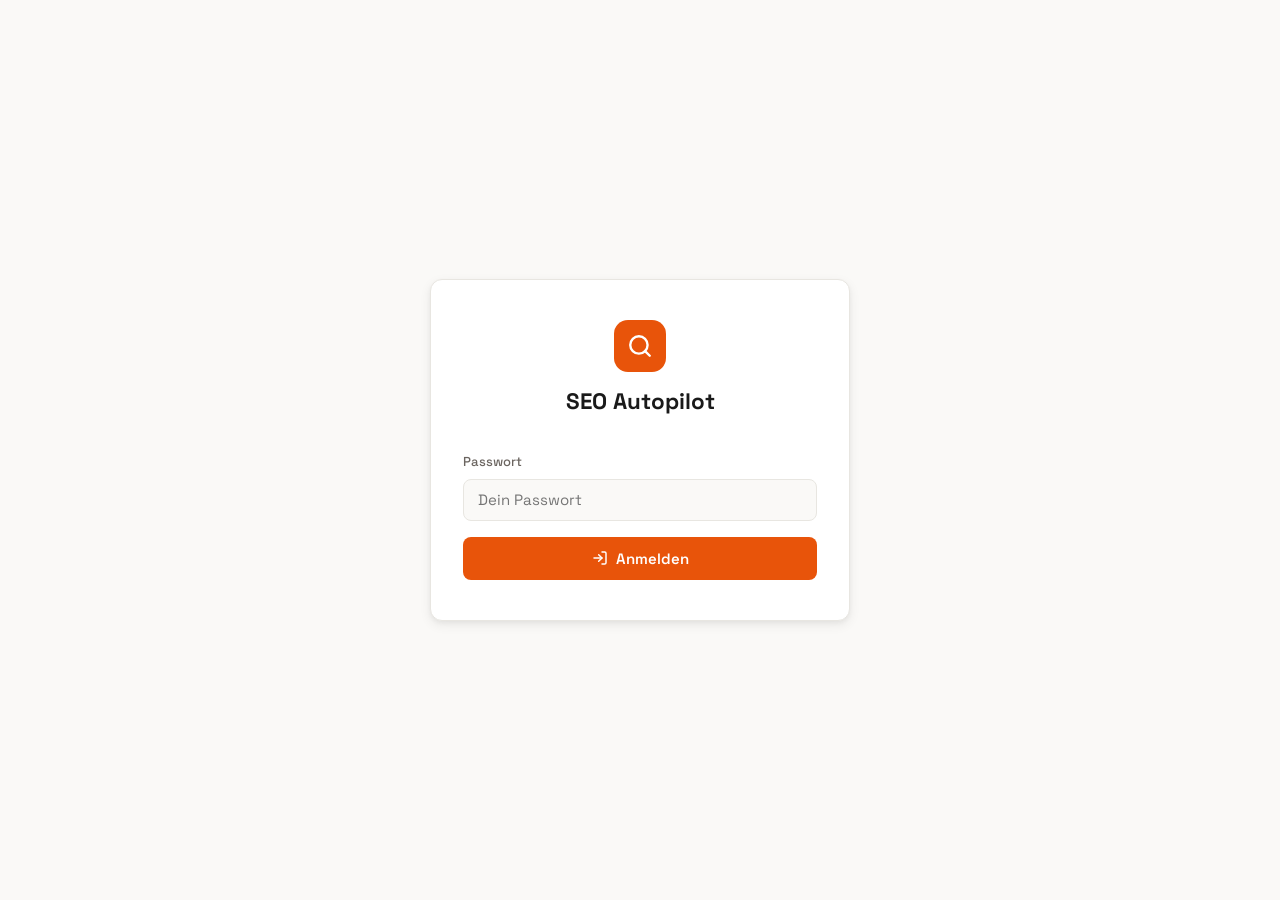
==== commit e47f24bc: "feat: v2 – Setup-Wizard, Passwortschutz, Single-Site Dashboard" ====
--- a/seo_autopilot/api/dashboard.html
+++ b/seo_autopilot/api/dashboard.html
@@ -3,7 +3,7 @@
 <head>
   <meta charset="UTF-8">
   <meta name="viewport" content="width=device-width, initial-scale=1.0">
-  <title>SEO Autopilot – Dashboard</title>
+  <title>SEO Autopilot</title>
   <link rel="preconnect" href="https://fonts.googleapis.com">
   <link rel="preconnect" href="https://fonts.gstatic.com" crossorigin>
   <link href="https://fonts.googleapis.com/css2?family=Space+Grotesk:wght@300;400;500;600;700&display=swap" rel="stylesheet">
@@ -27,14 +27,10 @@
       --yellow-light: #fefce8;
       --red: #dc2626;
       --red-light: #fef2f2;
-      --blue: #2563eb;
-      --blue-light: #eff6ff;
-      --shadow-sm: 0 1px 3px rgba(0,0,0,.06), 0 1px 2px rgba(0,0,0,.04);
+      --shadow-sm: 0 1px 3px rgba(0,0,0,.06);
       --shadow: 0 4px 12px rgba(0,0,0,.07), 0 2px 4px rgba(0,0,0,.04);
-      --shadow-lg: 0 12px 32px rgba(0,0,0,.09), 0 4px 8px rgba(0,0,0,.04);
       --radius: 12px;
       --radius-sm: 8px;
-      --radius-xs: 6px;
     }
 
     html { font-size: 16px; }
@@ -46,1371 +42,986 @@
       min-height: 100vh;
     }
 
-    /* ── NAV ────────────────────────────────────────────────── */
-    nav {
+    /* ── PAGE SECTIONS ── */
+    .page { display: none; min-height: 100vh; }
+    .page.active { display: flex; }
+
+    /* ── AUTH PAGES (Setup + Login) ── */
+    .auth-page {
+      flex-direction: column;
+      align-items: center;
+      justify-content: center;
+      padding: 2rem 1rem;
+    }
+
+    .auth-box {
+      background: var(--surface);
+      border: 1px solid var(--border);
+      border-radius: var(--radius);
+      padding: 2.5rem 2rem;
+      width: 100%;
+      max-width: 420px;
+      box-shadow: var(--shadow);
+    }
+
+    .logo-area {
+      text-align: center;
+      margin-bottom: 2rem;
+    }
+
+    .logo-icon {
+      width: 52px;
+      height: 52px;
+      background: var(--orange);
+      border-radius: 14px;
+      display: inline-flex;
+      align-items: center;
+      justify-content: center;
+      margin-bottom: 0.75rem;
+    }
+
+    .logo-icon svg { color: #fff; }
+
+    .logo-title {
+      font-size: 1.4rem;
+      font-weight: 700;
+      color: var(--text);
+      display: block;
+    }
+
+    .logo-subtitle {
+      font-size: 0.875rem;
+      color: var(--text-muted);
+      display: block;
+      margin-top: 0.2rem;
+    }
+
+    .auth-heading {
+      font-size: 1.25rem;
+      font-weight: 600;
+      margin-bottom: 0.4rem;
+    }
+
+    .auth-sub {
+      font-size: 0.875rem;
+      color: var(--text-muted);
+      margin-bottom: 1.75rem;
+      line-height: 1.5;
+    }
+
+    .field {
+      margin-bottom: 1rem;
+    }
+
+    .field label {
+      display: block;
+      font-size: 0.8125rem;
+      font-weight: 500;
+      color: var(--text-muted);
+      margin-bottom: 0.375rem;
+    }
+
+    .field input {
+      width: 100%;
+      padding: 0.65rem 0.875rem;
+      border: 1.5px solid var(--border);
+      border-radius: var(--radius-sm);
+      font-family: inherit;
+      font-size: 0.9375rem;
+      color: var(--text);
+      background: var(--bg);
+      outline: none;
+      transition: border-color 0.15s;
+    }
+
+    .field input:focus {
+      border-color: var(--orange);
+      background: #fff;
+    }
+
+    .btn {
+      width: 100%;
+      padding: 0.75rem 1.25rem;
+      border: none;
+      border-radius: var(--radius-sm);
+      font-family: inherit;
+      font-size: 0.9375rem;
+      font-weight: 600;
+      cursor: pointer;
+      transition: background 0.15s, opacity 0.15s;
+      display: flex;
+      align-items: center;
+      justify-content: center;
+      gap: 0.5rem;
+    }
+
+    .btn-primary {
+      background: var(--orange);
+      color: #fff;
+    }
+
+    .btn-primary:hover { background: var(--orange-hover); }
+    .btn-primary:disabled { opacity: 0.6; cursor: not-allowed; }
+
+    .error-msg {
+      background: var(--red-light);
+      color: var(--red);
+      border-radius: var(--radius-sm);
+      padding: 0.625rem 0.875rem;
+      font-size: 0.875rem;
+      margin-bottom: 1rem;
+      display: none;
+    }
+
+    .error-msg.visible { display: block; }
+
+    /* ── DASHBOARD ── */
+    .dashboard-page {
+      flex-direction: column;
+    }
+
+    /* Header */
+    .dash-header {
       background: var(--surface);
       border-bottom: 1px solid var(--border);
-      padding: 0 24px;
+      padding: 0 1.5rem;
+      height: 56px;
       display: flex;
       align-items: center;
-      gap: 16px;
-      height: 60px;
+      justify-content: space-between;
+      gap: 1rem;
       position: sticky;
       top: 0;
-      z-index: 100;
-    }
-    .nav-logo {
+      z-index: 10;
+    }
+
+    .dash-header-logo {
       display: flex;
       align-items: center;
-      gap: 10px;
-      text-decoration: none;
-      color: var(--text);
-    }
-    .nav-logo-icon {
-      width: 32px;
-      height: 32px;
+      gap: 0.6rem;
+    }
+
+    .dash-logo-icon {
+      width: 30px;
+      height: 30px;
       background: var(--orange);
       border-radius: 8px;
       display: flex;
       align-items: center;
       justify-content: center;
-      flex-shrink: 0;
-    }
-    .nav-logo-icon svg { color: #fff; }
-    .nav-title {
-      font-size: 15px;
+    }
+
+    .dash-logo-icon svg { color: #fff; }
+
+    .dash-header-logo span {
+      font-size: 0.9375rem;
       font-weight: 600;
-      letter-spacing: -0.2px;
-    }
-    .nav-version {
-      font-size: 11px;
+    }
+
+    .dash-domain {
+      font-size: 0.875rem;
+      color: var(--text-muted);
+      background: var(--bg);
+      padding: 0.3rem 0.75rem;
+      border-radius: 20px;
+      border: 1px solid var(--border);
       font-weight: 500;
-      color: var(--text-light);
-      background: var(--bg);
+    }
+
+    .btn-logout {
+      background: none;
       border: 1px solid var(--border);
-      padding: 2px 7px;
-      border-radius: 20px;
-    }
-    .nav-spacer { flex: 1; }
-    .nav-status {
+      border-radius: var(--radius-sm);
+      padding: 0.35rem 0.75rem;
+      font-family: inherit;
+      font-size: 0.8125rem;
+      color: var(--text-muted);
+      cursor: pointer;
+      transition: all 0.15s;
+    }
+
+    .btn-logout:hover {
+      background: var(--red-light);
+      color: var(--red);
+      border-color: var(--red);
+    }
+
+    /* Main content */
+    .dash-content {
+      padding: 2rem 1.5rem;
+      max-width: 860px;
+      margin: 0 auto;
+      width: 100%;
+    }
+
+    /* Score ring */
+    .score-section {
       display: flex;
+      flex-direction: column;
       align-items: center;
-      gap: 6px;
-      font-size: 13px;
+      margin-bottom: 2rem;
+    }
+
+    .score-ring-wrap {
+      position: relative;
+      width: 160px;
+      height: 160px;
+      margin-bottom: 1rem;
+    }
+
+    .score-ring-wrap svg {
+      transform: rotate(-90deg);
+    }
+
+    .score-ring-bg {
+      fill: none;
+      stroke: var(--border);
+      stroke-width: 10;
+    }
+
+    .score-ring-fill {
+      fill: none;
+      stroke-width: 10;
+      stroke-linecap: round;
+      transition: stroke-dashoffset 1s cubic-bezier(0.4, 0, 0.2, 1), stroke 0.5s;
+    }
+
+    .score-number {
+      position: absolute;
+      top: 50%;
+      left: 50%;
+      transform: translate(-50%, -50%);
+      font-size: 2.25rem;
+      font-weight: 700;
+      color: var(--text);
+      line-height: 1;
+    }
+
+    .score-label {
+      font-size: 0.8125rem;
       color: var(--text-muted);
-    }
-    .status-dot {
-      width: 7px;
-      height: 7px;
-      border-radius: 50%;
-      background: var(--text-light);
-    }
-    .status-dot.online { background: var(--green); }
-    .status-dot.pulse {
-      background: var(--orange);
-      animation: pulse 1.2s infinite;
-    }
-
-    @keyframes pulse {
-      0%, 100% { opacity: 1; transform: scale(1); }
-      50% { opacity: .5; transform: scale(.8); }
-    }
-
-    /* ── LAYOUT ─────────────────────────────────────────────── */
-    main {
-      max-width: 1100px;
-      margin: 0 auto;
-      padding: 32px 24px 64px;
-    }
-
-    /* ── QUICK SCAN ─────────────────────────────────────────── */
-    .quick-scan {
+      text-align: center;
+      display: block;
+      margin-top: 0.2rem;
+    }
+
+    /* Stats row */
+    .stats-row {
+      display: grid;
+      grid-template-columns: repeat(4, 1fr);
+      gap: 1rem;
+      margin-bottom: 2rem;
+    }
+
+    .stat-card {
       background: var(--surface);
       border: 1px solid var(--border);
       border-radius: var(--radius);
-      padding: 28px 32px;
-      margin-bottom: 32px;
-      box-shadow: var(--shadow-sm);
-    }
-    .quick-scan h2 {
-      font-size: 18px;
-      font-weight: 600;
-      margin-bottom: 4px;
-    }
-    .quick-scan p {
-      font-size: 14px;
+      padding: 1rem;
+      text-align: center;
+    }
+
+    .stat-num {
+      font-size: 1.75rem;
+      font-weight: 700;
+      line-height: 1;
+      margin-bottom: 0.25rem;
+    }
+
+    .stat-num.red { color: var(--red); }
+    .stat-num.yellow { color: var(--yellow); }
+    .stat-num.green { color: var(--green); }
+    .stat-num.orange { color: var(--orange); }
+
+    .stat-label {
+      font-size: 0.75rem;
       color: var(--text-muted);
-      margin-bottom: 18px;
-    }
-    .scan-form {
-      display: flex;
-      gap: 10px;
-    }
-    .scan-input {
-      flex: 1;
-      height: 44px;
-      padding: 0 14px;
-      border: 1.5px solid var(--border);
-      border-radius: var(--radius-sm);
-      font-family: inherit;
-      font-size: 14px;
-      color: var(--text);
-      background: var(--bg);
-      transition: border-color .15s;
-      outline: none;
-    }
-    .scan-input:focus { border-color: var(--orange); }
-    .scan-input::placeholder { color: var(--text-light); }
-
-    /* ── BUTTONS ────────────────────────────────────────────── */
-    .btn {
-      display: inline-flex;
-      align-items: center;
-      gap: 7px;
-      height: 44px;
-      padding: 0 18px;
-      font-family: inherit;
-      font-size: 14px;
       font-weight: 500;
-      border-radius: var(--radius-sm);
-      border: none;
-      cursor: pointer;
-      transition: all .15s;
-      text-decoration: none;
-      white-space: nowrap;
-    }
-    .btn:disabled { opacity: .5; cursor: not-allowed; }
-    .btn-primary {
-      background: var(--orange);
-      color: #fff;
-    }
-    .btn-primary:not(:disabled):hover { background: var(--orange-hover); }
-    .btn-secondary {
-      background: var(--bg);
-      color: var(--text);
-      border: 1.5px solid var(--border);
-    }
-    .btn-secondary:not(:disabled):hover { border-color: var(--orange); color: var(--orange); }
-    .btn-ghost {
-      background: transparent;
-      color: var(--text-muted);
-      padding: 0 10px;
-    }
-    .btn-ghost:hover { color: var(--text); background: var(--bg); }
-    .btn-sm { height: 34px; padding: 0 12px; font-size: 13px; }
-
-    /* ── SECTION HEADER ─────────────────────────────────────── */
-    .section-header {
+    }
+
+    /* Audit actions */
+    .audit-actions {
       display: flex;
       align-items: center;
       justify-content: space-between;
-      margin-bottom: 16px;
-    }
-    .section-header h2 { font-size: 18px; font-weight: 600; }
-    .section-header p { font-size: 13px; color: var(--text-muted); margin-top: 2px; }
-
-    /* ── PROJECT GRID ───────────────────────────────────────── */
-    .projects-grid {
-      display: grid;
-      grid-template-columns: repeat(auto-fill, minmax(320px, 1fr));
-      gap: 16px;
-    }
-
-    .project-card {
+      margin-bottom: 1.5rem;
+      flex-wrap: wrap;
+      gap: 0.75rem;
+    }
+
+    .last-audit-info {
+      font-size: 0.8125rem;
+      color: var(--text-muted);
+    }
+
+    .btn-run {
+      background: var(--orange);
+      color: #fff;
+      border: none;
+      border-radius: var(--radius-sm);
+      padding: 0.6rem 1.25rem;
+      font-family: inherit;
+      font-size: 0.875rem;
+      font-weight: 600;
+      cursor: pointer;
+      display: flex;
+      align-items: center;
+      gap: 0.4rem;
+      transition: background 0.15s, opacity 0.15s;
+    }
+
+    .btn-run:hover { background: var(--orange-hover); }
+    .btn-run:disabled { opacity: 0.6; cursor: not-allowed; }
+
+    /* Loading state */
+    .loading-bar {
+      display: none;
       background: var(--surface);
       border: 1px solid var(--border);
       border-radius: var(--radius);
-      padding: 22px 24px;
-      box-shadow: var(--shadow-sm);
-      transition: box-shadow .15s, border-color .15s;
-      display: flex;
-      flex-direction: column;
-      gap: 14px;
-    }
-    .project-card:hover { box-shadow: var(--shadow); border-color: #d4d0cb; }
-
-    .project-card-top {
-      display: flex;
-      align-items: flex-start;
-      justify-content: space-between;
-      gap: 12px;
-    }
-    .project-card-info { flex: 1; min-width: 0; }
-    .project-name {
-      font-size: 15px;
-      font-weight: 600;
-      white-space: nowrap;
-      overflow: hidden;
-      text-overflow: ellipsis;
-    }
-    .project-domain {
-      font-size: 13px;
-      color: var(--text-muted);
-      margin-top: 2px;
-      display: flex;
-      align-items: center;
-      gap: 5px;
-    }
-    .project-domain svg { flex-shrink: 0; }
-
-    /* Score Badge */
-    .score-badge {
-      flex-shrink: 0;
-      width: 48px;
-      height: 48px;
-      border-radius: 50%;
-      display: flex;
-      align-items: center;
-      justify-content: center;
-      font-size: 14px;
-      font-weight: 700;
-      border: 2.5px solid;
-    }
-    .score-badge.score-green { color: var(--green); border-color: var(--green); background: var(--green-light); }
-    .score-badge.score-yellow { color: var(--yellow); border-color: var(--yellow); background: var(--yellow-light); }
-    .score-badge.score-red { color: var(--red); border-color: var(--red); background: var(--red-light); }
-    .score-badge.score-none { color: var(--text-light); border-color: var(--border); background: var(--bg); font-size: 10px; font-weight: 500; }
-
-    .project-meta {
-      display: flex;
-      gap: 16px;
-    }
-    .project-meta-item {
-      display: flex;
-      flex-direction: column;
-      gap: 2px;
-    }
-    .project-meta-label { font-size: 11px; color: var(--text-light); font-weight: 500; text-transform: uppercase; letter-spacing: .4px; }
-    .project-meta-value { font-size: 13px; font-weight: 500; color: var(--text-muted); }
-
-    .project-card-actions {
-      display: flex;
-      gap: 8px;
-    }
-
-    /* ── EMPTY STATE ─────────────────────────────────────────── */
-    .empty-state {
-      background: var(--surface);
-      border: 1.5px dashed var(--border);
-      border-radius: var(--radius);
-      padding: 48px 32px;
+      padding: 1.5rem;
       text-align: center;
-      color: var(--text-muted);
-    }
-    .empty-state-icon {
-      width: 56px;
-      height: 56px;
-      background: var(--bg);
-      border: 1.5px solid var(--border);
-      border-radius: 16px;
-      display: flex;
-      align-items: center;
-      justify-content: center;
-      margin: 0 auto 16px;
-    }
-    .empty-state h3 { font-size: 16px; font-weight: 600; color: var(--text); margin-bottom: 6px; }
-    .empty-state p { font-size: 14px; line-height: 1.6; max-width: 400px; margin: 0 auto 20px; }
-    .code-block {
-      background: #f5f3f0;
-      border: 1px solid var(--border);
-      border-radius: var(--radius-sm);
-      padding: 14px 18px;
-      text-align: left;
-      font-size: 13px;
-      font-family: 'SF Mono', 'Fira Code', monospace;
-      color: var(--text);
-      overflow-x: auto;
-      line-height: 1.7;
+      margin-bottom: 1.5rem;
+    }
+
+    .loading-bar.visible { display: block; }
+
+    .spinner {
       display: inline-block;
-      max-width: 100%;
-    }
-    .code-comment { color: var(--text-light); }
-    .code-key { color: var(--blue); }
-    .code-val { color: var(--green); }
-
-    /* ── LOADING OVERLAY ─────────────────────────────────────── */
-    .loading-section {
-      display: none;
-      text-align: center;
-      padding: 80px 24px;
-    }
-    .loading-section.visible { display: block; }
-    .spinner {
-      width: 48px;
-      height: 48px;
+      width: 28px;
+      height: 28px;
       border: 3px solid var(--border);
       border-top-color: var(--orange);
       border-radius: 50%;
-      animation: spin .8s linear infinite;
-      margin: 0 auto 20px;
-    }
+      animation: spin 0.8s linear infinite;
+      margin-bottom: 0.75rem;
+    }
+
     @keyframes spin { to { transform: rotate(360deg); } }
-    .loading-title { font-size: 17px; font-weight: 600; margin-bottom: 6px; }
-    .loading-sub { font-size: 14px; color: var(--text-muted); }
-    .loading-steps {
-      margin: 24px auto 0;
-      max-width: 360px;
-      text-align: left;
-    }
-    .loading-step {
-      display: flex;
-      align-items: center;
-      gap: 10px;
-      padding: 8px 0;
-      font-size: 13px;
+
+    .loading-text {
+      font-size: 0.875rem;
       color: var(--text-muted);
-      border-bottom: 1px solid var(--border-light);
-    }
-    .loading-step:last-child { border-bottom: none; }
-    .step-icon {
-      width: 20px;
-      height: 20px;
-      border-radius: 50%;
-      display: flex;
-      align-items: center;
-      justify-content: center;
-      flex-shrink: 0;
-      font-size: 10px;
-      background: var(--bg);
-      border: 1.5px solid var(--border);
-    }
-    .step-icon.done { background: var(--green-light); border-color: var(--green); color: var(--green); }
-    .step-icon.active { background: var(--orange-light); border-color: var(--orange); }
-    .step-icon.active .mini-spinner {
-      width: 10px;
-      height: 10px;
-      border: 1.5px solid var(--border);
-      border-top-color: var(--orange);
-      border-radius: 50%;
-      animation: spin .6s linear infinite;
-    }
-
-    /* ── REPORT ──────────────────────────────────────────────── */
-    .report-section { display: none; }
-    .report-section.visible { display: block; }
-
-    .report-back {
-      display: inline-flex;
-      align-items: center;
-      gap: 6px;
-      font-size: 14px;
-      color: var(--text-muted);
-      background: none;
-      border: none;
-      cursor: pointer;
-      padding: 0;
-      font-family: inherit;
-      margin-bottom: 24px;
-      transition: color .15s;
-    }
-    .report-back:hover { color: var(--text); }
-
-    .report-hero {
+    }
+
+    /* Issues list */
+    .issues-section h2 {
+      font-size: 1rem;
+      font-weight: 600;
+      margin-bottom: 1rem;
+      color: var(--text);
+    }
+
+    .issue-card {
       background: var(--surface);
       border: 1px solid var(--border);
       border-radius: var(--radius);
-      padding: 32px;
-      margin-bottom: 24px;
-      box-shadow: var(--shadow-sm);
+      padding: 1rem 1.125rem;
+      margin-bottom: 0.75rem;
+      transition: box-shadow 0.15s;
+    }
+
+    .issue-card:hover { box-shadow: var(--shadow); }
+
+    .issue-header {
       display: flex;
-      align-items: center;
-      gap: 32px;
-    }
-    .score-ring-wrap {
+      align-items: flex-start;
+      gap: 0.75rem;
+    }
+
+    .issue-icon { font-size: 1.1rem; flex-shrink: 0; margin-top: 0.1rem; }
+
+    .issue-body { flex: 1; min-width: 0; }
+
+    .issue-title {
+      font-weight: 600;
+      font-size: 0.9375rem;
+      margin-bottom: 0.2rem;
+    }
+
+    .issue-desc {
+      font-size: 0.8125rem;
+      color: var(--text-muted);
+      line-height: 1.5;
+    }
+
+    .issue-badge {
+      font-size: 0.6875rem;
+      font-weight: 600;
+      padding: 0.2rem 0.5rem;
+      border-radius: 20px;
       flex-shrink: 0;
-      position: relative;
-    }
-    .score-ring-wrap svg { transform: rotate(-90deg); }
-    .score-ring-track { fill: none; stroke: var(--border); stroke-width: 8; }
-    .score-ring-fill {
-      fill: none;
-      stroke-width: 8;
-      stroke-linecap: round;
-      transition: stroke-dashoffset 1s cubic-bezier(.4,0,.2,1), stroke .5s;
-    }
-    .score-ring-label {
-      position: absolute;
-      inset: 0;
-      display: flex;
-      flex-direction: column;
-      align-items: center;
-      justify-content: center;
-    }
-    .score-ring-number {
-      font-size: 28px;
+      text-transform: uppercase;
+      letter-spacing: 0.03em;
+    }
+
+    .badge-high { background: var(--red-light); color: var(--red); }
+    .badge-medium { background: var(--yellow-light); color: var(--yellow); }
+    .badge-low { background: var(--green-light); color: var(--green); }
+
+    .ai-fix {
+      margin-top: 0.75rem;
+      background: var(--orange-light);
+      border: 1px solid #f5c9a8;
+      border-radius: var(--radius-sm);
+      padding: 0.625rem 0.875rem;
+    }
+
+    .ai-fix-label {
+      font-size: 0.6875rem;
       font-weight: 700;
-      line-height: 1;
-    }
-    .score-ring-suffix { font-size: 12px; color: var(--text-light); font-weight: 500; }
-
-    .report-hero-info { flex: 1; min-width: 0; }
-    .report-hero-title {
-      font-size: 22px;
-      font-weight: 700;
-      margin-bottom: 4px;
-    }
-    .report-hero-domain {
-      font-size: 14px;
-      color: var(--text-muted);
-      margin-bottom: 20px;
-    }
-    .report-hero-stats {
-      display: flex;
-      flex-wrap: wrap;
-      gap: 20px;
-    }
-    .report-stat {
-      display: flex;
-      flex-direction: column;
-      gap: 2px;
-    }
-    .report-stat-value {
-      font-size: 22px;
-      font-weight: 700;
-      line-height: 1.1;
-    }
-    .report-stat-value.stat-red { color: var(--red); }
-    .report-stat-value.stat-yellow { color: var(--yellow); }
-    .report-stat-value.stat-green { color: var(--green); }
-    .report-stat-label { font-size: 12px; color: var(--text-light); font-weight: 500; }
-
-    /* Tabs */
-    .tabs {
-      display: flex;
-      gap: 4px;
-      background: var(--surface);
-      border: 1px solid var(--border);
-      border-radius: var(--radius);
-      padding: 4px;
-      margin-bottom: 20px;
-      overflow-x: auto;
-    }
-    .tab-btn {
-      flex: 1;
-      min-width: 0;
-      height: 36px;
-      padding: 0 14px;
-      font-family: inherit;
-      font-size: 13px;
-      font-weight: 500;
-      border: none;
-      border-radius: var(--radius-xs);
-      cursor: pointer;
-      transition: all .15s;
-      background: transparent;
-      color: var(--text-muted);
-      white-space: nowrap;
-      display: flex;
-      align-items: center;
-      justify-content: center;
-      gap: 6px;
-    }
-    .tab-btn:hover { color: var(--text); background: var(--bg); }
-    .tab-btn.active { background: var(--orange); color: #fff; }
-    .tab-count {
-      font-size: 11px;
-      font-weight: 600;
-      padding: 1px 6px;
-      border-radius: 10px;
-      background: rgba(255,255,255,.25);
-    }
-    .tab-btn:not(.active) .tab-count {
-      background: var(--bg);
-      color: var(--text-muted);
-    }
-
-    .tab-panel { display: none; }
-    .tab-panel.active { display: block; }
-
-    /* Issues List */
-    .issues-list {
-      display: flex;
-      flex-direction: column;
-      gap: 10px;
-    }
-    .issue-card {
-      background: var(--surface);
-      border: 1px solid var(--border);
-      border-radius: var(--radius-sm);
-      padding: 16px 18px;
-      display: flex;
-      gap: 14px;
-      align-items: flex-start;
-      box-shadow: var(--shadow-sm);
-    }
-    .issue-icon {
-      width: 28px;
-      height: 28px;
-      border-radius: 50%;
-      display: flex;
-      align-items: center;
-      justify-content: center;
-      flex-shrink: 0;
-      font-size: 14px;
-    }
-    .issue-icon.sev-high { background: var(--red-light); }
-    .issue-icon.sev-medium { background: var(--yellow-light); }
-    .issue-icon.sev-low { background: var(--blue-light); }
-
-    .issue-body { flex: 1; min-width: 0; }
-    .issue-title { font-size: 14px; font-weight: 600; margin-bottom: 4px; }
-    .issue-desc { font-size: 13px; color: var(--text-muted); line-height: 1.5; }
-    .issue-tags { display: flex; gap: 6px; margin-top: 8px; flex-wrap: wrap; }
-    .tag {
-      display: inline-flex;
-      align-items: center;
-      gap: 4px;
-      font-size: 11px;
-      font-weight: 500;
-      padding: 3px 8px;
-      border-radius: 20px;
-      border: 1px solid;
-    }
-    .tag-cat { background: var(--blue-light); color: var(--blue); border-color: #bfdbfe; }
-    .tag-high { background: var(--red-light); color: var(--red); border-color: #fecaca; }
-    .tag-medium { background: var(--yellow-light); color: var(--yellow); border-color: #fde68a; }
-    .tag-low { background: var(--bg); color: var(--text-muted); border-color: var(--border); }
-
-    .fix-box {
-      background: var(--orange-light);
-      border: 1px solid #fbd5bf;
-      border-radius: var(--radius-xs);
-      padding: 10px 12px;
-      margin-top: 10px;
-      font-size: 13px;
-      line-height: 1.5;
-    }
-    .fix-box-label {
-      font-size: 11px;
-      font-weight: 600;
       color: var(--orange);
       text-transform: uppercase;
-      letter-spacing: .5px;
-      margin-bottom: 4px;
-      display: flex;
-      align-items: center;
-      gap: 5px;
-    }
-    .fix-box-text { color: #7c2d07; }
-
-    /* Metrics cards */
-    .metrics-grid {
-      display: grid;
-      grid-template-columns: repeat(auto-fill, minmax(160px, 1fr));
-      gap: 12px;
-      margin-bottom: 24px;
-    }
-    .metric-card {
-      background: var(--surface);
-      border: 1px solid var(--border);
-      border-radius: var(--radius-sm);
-      padding: 18px 16px;
-      box-shadow: var(--shadow-sm);
-    }
-    .metric-label { font-size: 12px; color: var(--text-light); font-weight: 500; margin-bottom: 6px; }
-    .metric-value { font-size: 24px; font-weight: 700; line-height: 1; }
-    .metric-sub { font-size: 12px; color: var(--text-muted); margin-top: 4px; }
-    .metric-trend { font-size: 12px; margin-top: 4px; font-weight: 500; }
-    .metric-trend.up { color: var(--green); }
-    .metric-trend.down { color: var(--red); }
-
-    /* No issues state */
-    .no-issues {
+      letter-spacing: 0.05em;
+      margin-bottom: 0.3rem;
+    }
+
+    .ai-fix-text {
+      font-size: 0.8125rem;
+      color: var(--text);
+      line-height: 1.5;
+    }
+
+    .empty-state {
       text-align: center;
-      padding: 40px 24px;
+      padding: 3rem 1rem;
       color: var(--text-muted);
     }
-    .no-issues-icon { font-size: 40px; margin-bottom: 12px; }
-    .no-issues h3 { font-size: 15px; font-weight: 600; color: var(--text); margin-bottom: 4px; }
-    .no-issues p { font-size: 13px; }
-
-    /* ── ERROR BANNER ─────────────────────────────────────────── */
-    .error-banner {
-      display: none;
-      background: var(--red-light);
-      border: 1px solid #fecaca;
-      border-radius: var(--radius-sm);
-      padding: 14px 18px;
-      margin-bottom: 20px;
-      font-size: 14px;
-      color: var(--red);
-      display: flex;
-      gap: 10px;
-      align-items: flex-start;
-    }
-    .error-banner.hidden { display: none !important; }
-    .error-banner svg { flex-shrink: 0; margin-top: 1px; }
-
-    /* ── TOAST ─────────────────────────────────────────────────── */
-    .toast-container {
-      position: fixed;
-      bottom: 24px;
-      right: 24px;
-      display: flex;
-      flex-direction: column;
-      gap: 8px;
-      z-index: 1000;
-    }
-    .toast {
-      background: var(--text);
-      color: #fff;
-      padding: 12px 16px;
-      border-radius: var(--radius-sm);
-      font-size: 13px;
-      box-shadow: var(--shadow-lg);
-      animation: slideIn .2s ease;
-      max-width: 320px;
-    }
-    .toast.success { background: var(--green); }
-    .toast.error { background: var(--red); }
-    @keyframes slideIn { from { transform: translateY(12px); opacity: 0; } to { transform: translateY(0); opacity: 1; } }
-
-    /* ── RESPONSIVE ─────────────────────────────────────────────── */
-    @media (max-width: 640px) {
-      main { padding: 20px 16px 48px; }
-      .quick-scan { padding: 20px; }
-      .scan-form { flex-direction: column; }
-      .report-hero { flex-direction: column; gap: 20px; }
-      .report-hero-stats { gap: 16px; }
-      .projects-grid { grid-template-columns: 1fr; }
+
+    .empty-state svg {
+      width: 48px;
+      height: 48px;
+      color: var(--border);
+      margin-bottom: 1rem;
+    }
+
+    .empty-state p { font-size: 0.9375rem; }
+
+    /* Responsive */
+    @media (max-width: 600px) {
+      .stats-row { grid-template-columns: repeat(2, 1fr); }
+      .auth-box { padding: 1.75rem 1.25rem; }
+      .dash-domain { display: none; }
     }
   </style>
 </head>
 <body>
 
-<!-- ── NAV ────────────────────────────────────────────────────── -->
-<nav>
-  <a class="nav-logo" href="#" onclick="showHome(); return false;">
-    <div class="nav-logo-icon">
-      <svg width="18" height="18" viewBox="0 0 24 24" fill="none" stroke="currentColor" stroke-width="2" stroke-linecap="round" stroke-linejoin="round">
-        <polyline points="22 12 18 12 15 21 9 3 6 12 2 12"></polyline>
-      </svg>
-    </div>
-    <span class="nav-title">SEO Autopilot</span>
-  </a>
-  <span class="nav-version">v0.1.0</span>
-  <div class="nav-spacer"></div>
-  <div class="nav-status" id="nav-status">
-    <div class="status-dot" id="status-dot"></div>
-    <span id="status-text">Verbinde...</span>
+<!-- ══ PAGE 1: SETUP ══════════════════════════════════════ -->
+<section id="page-setup" class="page auth-page">
+  <div class="auth-box">
+    <div class="logo-area">
+      <div class="logo-icon">
+        <svg width="26" height="26" fill="none" stroke="currentColor" stroke-width="2.2" stroke-linecap="round" stroke-linejoin="round" viewBox="0 0 24 24">
+          <circle cx="11" cy="11" r="8"/><line x1="21" y1="21" x2="16.65" y2="16.65"/>
+        </svg>
+      </div>
+      <span class="logo-title">SEO Autopilot</span>
+    </div>
+    <h1 class="auth-heading">Willkommen – einmalige Einrichtung</h1>
+    <p class="auth-sub">Trage deine Website-URL ein und wähle ein Passwort. Danach startet der erste SEO-Audit automatisch.</p>
+    <div id="setup-error" class="error-msg"></div>
+    <div class="field">
+      <label for="setup-url">Deine Website-URL</label>
+      <input id="setup-url" type="url" placeholder="https://deine-webseite.de" autocomplete="url">
+    </div>
+    <div class="field">
+      <label for="setup-pw">Passwort wählen</label>
+      <input id="setup-pw" type="password" placeholder="Mindestens 4 Zeichen" autocomplete="new-password">
+    </div>
+    <div class="field">
+      <label for="setup-pw2">Passwort bestätigen</label>
+      <input id="setup-pw2" type="password" placeholder="Nochmal eingeben" autocomplete="new-password">
+    </div>
+    <button id="setup-btn" class="btn btn-primary" onclick="doSetup()">
+      <svg width="16" height="16" fill="none" stroke="currentColor" stroke-width="2.2" stroke-linecap="round" stroke-linejoin="round" viewBox="0 0 24 24"><path d="M5 12h14M12 5l7 7-7 7"/></svg>
+      Einrichten &amp; ersten Audit starten
+    </button>
   </div>
-</nav>
-
-<!-- ── MAIN ───────────────────────────────────────────────────── -->
-<main>
-
-  <!-- Error Banner -->
-  <div class="error-banner hidden" id="error-banner">
-    <svg width="16" height="16" viewBox="0 0 24 24" fill="none" stroke="currentColor" stroke-width="2" stroke-linecap="round" stroke-linejoin="round">
-      <circle cx="12" cy="12" r="10"></circle><line x1="12" y1="8" x2="12" y2="12"></line><line x1="12" y1="16" x2="12.01" y2="16"></line>
-    </svg>
-    <span id="error-banner-text">API nicht erreichbar. Läuft der Server auf Port 8080?</span>
+</section>
+
+<!-- ══ PAGE 2: LOGIN ═════════════════════════════════════ -->
+<section id="page-login" class="page auth-page">
+  <div class="auth-box">
+    <div class="logo-area">
+      <div class="logo-icon">
+        <svg width="26" height="26" fill="none" stroke="currentColor" stroke-width="2.2" stroke-linecap="round" stroke-linejoin="round" viewBox="0 0 24 24">
+          <circle cx="11" cy="11" r="8"/><line x1="21" y1="21" x2="16.65" y2="16.65"/>
+        </svg>
+      </div>
+      <span class="logo-title">SEO Autopilot</span>
+      <span id="login-domain" class="logo-subtitle"></span>
+    </div>
+    <div id="login-error" class="error-msg"></div>
+    <div class="field">
+      <label for="login-pw">Passwort</label>
+      <input id="login-pw" type="password" placeholder="Dein Passwort" autocomplete="current-password"
+        onkeydown="if(event.key==='Enter') doLogin()">
+    </div>
+    <button id="login-btn" class="btn btn-primary" onclick="doLogin()">
+      <svg width="16" height="16" fill="none" stroke="currentColor" stroke-width="2.2" stroke-linecap="round" stroke-linejoin="round" viewBox="0 0 24 24"><path d="M15 3h4a2 2 0 0 1 2 2v14a2 2 0 0 1-2 2h-4"/><polyline points="10 17 15 12 10 7"/><line x1="15" y1="12" x2="3" y2="12"/></svg>
+      Anmelden
+    </button>
   </div>
-
-  <!-- ── HOME SECTION ────────────────────────────────────────── -->
-  <div id="home-section">
-
-    <!-- Quick Scan -->
-    <section class="quick-scan">
-      <h2>Quick-Scan</h2>
-      <p>URL direkt scannen – ohne Projekt-Konfiguration</p>
-      <form class="scan-form" onsubmit="startQuickScan(event)">
-        <input
-          class="scan-input"
-          type="url"
-          id="quick-scan-url"
-          placeholder="https://example.com"
-          autocomplete="off"
-          spellcheck="false"
-        >
-        <button type="submit" class="btn btn-primary" id="quick-scan-btn">
-          <svg width="15" height="15" viewBox="0 0 24 24" fill="none" stroke="currentColor" stroke-width="2.5" stroke-linecap="round" stroke-linejoin="round"><circle cx="11" cy="11" r="8"></circle><line x1="21" y1="21" x2="16.65" y2="16.65"></line></svg>
-          Jetzt scannen
-        </button>
-      </form>
-    </section>
-
-    <!-- Projects -->
-    <section id="projects-section">
-      <div class="section-header">
-        <div>
-          <h2>Projekte</h2>
-          <p id="projects-subtitle">Lade Projekte...</p>
-        </div>
-        <button class="btn btn-secondary btn-sm" onclick="loadProjects()">
-          <svg width="13" height="13" viewBox="0 0 24 24" fill="none" stroke="currentColor" stroke-width="2.5" stroke-linecap="round" stroke-linejoin="round"><polyline points="23 4 23 10 17 10"></polyline><polyline points="1 20 1 14 7 14"></polyline><path d="M3.51 9a9 9 0 0 1 14.85-3.36L23 10M1 14l4.64 4.36A9 9 0 0 0 20.49 15"></path></svg>
-          Aktualisieren
-        </button>
+</section>
+
+<!-- ══ PAGE 3: DASHBOARD ══════════════════════════════════ -->
+<section id="page-dashboard" class="page dashboard-page">
+
+  <header class="dash-header">
+    <div class="dash-header-logo">
+      <div class="dash-logo-icon">
+        <svg width="16" height="16" fill="none" stroke="currentColor" stroke-width="2.2" stroke-linecap="round" stroke-linejoin="round" viewBox="0 0 24 24">
+          <circle cx="11" cy="11" r="8"/><line x1="21" y1="21" x2="16.65" y2="16.65"/>
+        </svg>
       </div>
-      <div id="projects-container">
-        <!-- filled by JS -->
+      <span>SEO Autopilot</span>
+    </div>
+    <span id="dash-domain" class="dash-domain"></span>
+    <button class="btn-logout" onclick="doLogout()">Abmelden</button>
+  </header>
+
+  <main class="dash-content">
+
+    <!-- Score Ring -->
+    <div class="score-section">
+      <div class="score-ring-wrap">
+        <svg width="160" height="160" viewBox="0 0 160 160">
+          <circle class="score-ring-bg" cx="80" cy="80" r="70"/>
+          <circle id="score-ring-fill" class="score-ring-fill" cx="80" cy="80" r="70"
+            stroke-dasharray="439.82"
+            stroke-dashoffset="439.82"/>
+        </svg>
+        <div class="score-number" id="score-num">–</div>
       </div>
-    </section>
-
-  </div><!-- /home-section -->
-
-  <!-- ── LOADING SECTION ─────────────────────────────────────── -->
-  <div class="loading-section" id="loading-section">
-    <div class="spinner"></div>
-    <div class="loading-title" id="loading-title">Audit läuft...</div>
-    <div class="loading-sub" id="loading-sub">Das kann 30–120 Sekunden dauern</div>
-    <div class="loading-steps" id="loading-steps">
-      <div class="loading-step" id="step-analyzer">
-        <div class="step-icon active"><div class="mini-spinner"></div></div>
-        <span>Seiten crawlen &amp; analysieren</span>
+      <span class="score-label">SEO Score</span>
+    </div>
+
+    <!-- Stats -->
+    <div class="stats-row">
+      <div class="stat-card">
+        <div class="stat-num red" id="stat-high">–</div>
+        <div class="stat-label">Kritisch</div>
       </div>
-      <div class="loading-step" id="step-keyword">
-        <div class="step-icon">2</div>
-        <span>Keywords aus GSC laden</span>
+      <div class="stat-card">
+        <div class="stat-num yellow" id="stat-med">–</div>
+        <div class="stat-label">Mittel</div>
       </div>
-      <div class="loading-step" id="step-strategy">
-        <div class="step-icon">3</div>
-        <span>Strategie &amp; Priorisierung</span>
+      <div class="stat-card">
+        <div class="stat-num green" id="stat-low">–</div>
+        <div class="stat-label">Gering</div>
       </div>
-      <div class="loading-step" id="step-content">
-        <div class="step-icon">4</div>
-        <span>AI-Fixes generieren</span>
+      <div class="stat-card">
+        <div class="stat-num orange" id="stat-fixes">–</div>
+        <div class="stat-label">AI-Fixes</div>
       </div>
     </div>
-  </div>
-
-  <!-- ── REPORT SECTION ──────────────────────────────────────── -->
-  <div class="report-section" id="report-section">
-    <button class="report-back" onclick="showHome()">
-      <svg width="16" height="16" viewBox="0 0 24 24" fill="none" stroke="currentColor" stroke-width="2" stroke-linecap="round" stroke-linejoin="round"><polyline points="15 18 9 12 15 6"></polyline></svg>
-      Zurück zur Übersicht
-    </button>
-
-    <!-- Hero -->
-    <div class="report-hero" id="report-hero">
-      <div class="score-ring-wrap">
-        <svg width="110" height="110" viewBox="0 0 110 110">
-          <circle class="score-ring-track" cx="55" cy="55" r="46"/>
-          <circle class="score-ring-fill" id="score-ring-fill" cx="55" cy="55" r="46"
-            stroke-dasharray="289"
-            stroke-dashoffset="289"
-          />
-        </svg>
-        <div class="score-ring-label">
-          <span class="score-ring-number" id="score-number">–</span>
-          <span class="score-ring-suffix">/ 100</span>
-        </div>
-      </div>
-      <div class="report-hero-info">
-        <div class="report-hero-title" id="report-project-name">–</div>
-        <div class="report-hero-domain" id="report-project-domain">–</div>
-        <div class="report-hero-stats">
-          <div class="report-stat">
-            <span class="report-stat-value stat-red" id="stat-high">–</span>
-            <span class="report-stat-label">Kritisch</span>
-          </div>
-          <div class="report-stat">
-            <span class="report-stat-value stat-yellow" id="stat-medium">–</span>
-            <span class="report-stat-label">Mittel</span>
-          </div>
-          <div class="report-stat">
-            <span class="report-stat-value" id="stat-low">–</span>
-            <span class="report-stat-label">Gering</span>
-          </div>
-          <div class="report-stat">
-            <span class="report-stat-value" id="stat-fixes">–</span>
-            <span class="report-stat-label">AI-Fixes</span>
-          </div>
-          <div class="report-stat">
-            <span class="report-stat-value" id="stat-duration">–</span>
-            <span class="report-stat-label">Dauer</span>
-          </div>
-        </div>
-      </div>
-    </div>
-
-    <!-- GSC Metrics Row -->
-    <div class="metrics-grid" id="gsc-metrics" style="display:none">
-      <!-- filled by JS -->
-    </div>
-
-    <!-- Tabs -->
-    <div class="tabs" id="report-tabs">
-      <button class="tab-btn active" data-tab="all" onclick="switchTab('all')">
-        Alle <span class="tab-count" id="tab-count-all">0</span>
+
+    <!-- Actions -->
+    <div class="audit-actions">
+      <span id="last-audit-ts" class="last-audit-info"></span>
+      <button id="run-btn" class="btn-run" onclick="startAudit()">
+        <svg width="15" height="15" fill="none" stroke="currentColor" stroke-width="2.2" stroke-linecap="round" stroke-linejoin="round" viewBox="0 0 24 24"><polygon points="5 3 19 12 5 21 5 3"/></svg>
+        Neuen Audit starten
       </button>
-      <button class="tab-btn" data-tab="technical" onclick="switchTab('technical')">
-        Technisch <span class="tab-count" id="tab-count-technical">0</span>
-      </button>
-      <button class="tab-btn" data-tab="content" onclick="switchTab('content')">
-        Content <span class="tab-count" id="tab-count-content">0</span>
-      </button>
-      <button class="tab-btn" data-tab="performance" onclick="switchTab('performance')">
-        Performance <span class="tab-count" id="tab-count-performance">0</span>
-      </button>
-      <button class="tab-btn" data-tab="gsc" onclick="switchTab('gsc')">
-        GSC <span class="tab-count" id="tab-count-gsc">0</span>
-      </button>
-    </div>
-
-    <!-- Tab panels -->
-    <div class="tab-panel active" id="panel-all">
-      <div class="issues-list" id="issues-all"></div>
-    </div>
-    <div class="tab-panel" id="panel-technical">
-      <div class="issues-list" id="issues-technical"></div>
-    </div>
-    <div class="tab-panel" id="panel-content">
-      <div class="issues-list" id="issues-content"></div>
-    </div>
-    <div class="tab-panel" id="panel-performance">
-      <div class="issues-list" id="issues-performance"></div>
-    </div>
-    <div class="tab-panel" id="panel-gsc">
-      <div class="issues-list" id="issues-gsc"></div>
-    </div>
-
-  </div><!-- /report-section -->
-
-</main>
-
-<!-- Toast container -->
-<div class="toast-container" id="toast-container"></div>
+    </div>
+
+    <!-- Loading -->
+    <div id="loading-bar" class="loading-bar">
+      <div class="spinner"></div>
+      <div class="loading-text" id="loading-text">Audit läuft – das dauert ca. 1–2 Minuten…</div>
+    </div>
+
+    <!-- Issues -->
+    <div class="issues-section">
+      <h2 id="issues-heading">Issues</h2>
+      <div id="issues-list"></div>
+    </div>
+
+  </main>
+</section>
 
 <script>
-// ── CONFIG ─────────────────────────────────────────────────────
-const API = window.location.origin;
-let pollTimer = null;
-let currentAuditId = null;
-let currentAuditData = null;
-let stepAnimTimer = null;
-
-// ── UTILS ──────────────────────────────────────────────────────
-async function apiFetch(path, opts = {}) {
-  const res = await fetch(API + path, {
-    headers: { 'Content-Type': 'application/json' },
-    ...opts,
-  });
-  if (!res.ok) {
-    const err = await res.json().catch(() => ({ detail: res.statusText }));
-    throw new Error(err.detail || `HTTP ${res.status}`);
-  }
-  return res.json();
-}
-
-function toast(msg, type = '') {
-  const el = document.createElement('div');
-  el.className = 'toast' + (type ? ' ' + type : '');
-  el.textContent = msg;
-  document.getElementById('toast-container').appendChild(el);
-  setTimeout(() => el.remove(), 4000);
-}
-
-function showError(msg) {
-  const b = document.getElementById('error-banner');
-  b.classList.remove('hidden');
-  document.getElementById('error-banner-text').textContent = msg;
-}
-function hideError() {
-  document.getElementById('error-banner').classList.add('hidden');
-}
-
-function setStatus(state, text) {
-  const dot = document.getElementById('status-dot');
-  const label = document.getElementById('status-text');
-  dot.className = 'status-dot ' + state;
-  label.textContent = text;
-}
-
-function formatDate(iso) {
-  if (!iso) return '–';
-  const d = new Date(iso);
-  return d.toLocaleDateString('de-DE', { day: '2-digit', month: '2-digit', year: 'numeric' })
-    + ' ' + d.toLocaleTimeString('de-DE', { hour: '2-digit', minute: '2-digit' });
-}
-
-function formatDuration(sec) {
-  if (!sec) return '–';
-  if (sec < 60) return sec + 's';
-  return Math.floor(sec / 60) + 'm ' + (sec % 60) + 's';
-}
-
-function scoreClass(score) {
-  if (score === null || score === undefined) return 'score-none';
-  if (score >= 80) return 'score-green';
-  if (score >= 50) return 'score-yellow';
-  return 'score-red';
-}
-
-function scoreColor(score) {
-  if (score >= 80) return '#16a34a';
-  if (score >= 50) return '#ca8a04';
-  return '#dc2626';
-}
-
-function severityIcon(sev) {
-  if (sev === 'high' || sev === 'critical') return '❌';
-  if (sev === 'medium') return '⚠️';
-  return 'ℹ️';
-}
-
-// ── HEALTH CHECK ───────────────────────────────────────────────
-async function checkHealth() {
-  try {
-    await apiFetch('/api/health');
-    setStatus('online', 'API online');
-    hideError();
-  } catch (e) {
-    setStatus('', 'Offline');
-    showError('API nicht erreichbar. Läuft der Server? Starte ihn mit: seo-autopilot api');
-  }
-}
-
-// ── SECTIONS ───────────────────────────────────────────────────
-function showHome() {
-  clearPoll();
-  document.getElementById('home-section').style.display = '';
-  document.getElementById('loading-section').classList.remove('visible');
-  document.getElementById('report-section').classList.remove('visible');
-  loadProjects();
-}
-
-function showLoading(title, sub) {
-  document.getElementById('home-section').style.display = 'none';
-  document.getElementById('report-section').classList.remove('visible');
-  document.getElementById('loading-section').classList.add('visible');
-  document.getElementById('loading-title').textContent = title || 'Audit läuft...';
-  document.getElementById('loading-sub').textContent = sub || 'Das kann 30–120 Sekunden dauern';
-  resetSteps();
-}
-
-function showReport() {
-  document.getElementById('home-section').style.display = 'none';
-  document.getElementById('loading-section').classList.remove('visible');
-  document.getElementById('report-section').classList.add('visible');
-}
-
-// ── STEP ANIMATION ─────────────────────────────────────────────
-const STEPS = ['analyzer', 'keyword', 'strategy', 'content'];
-let currentStep = 0;
-
-function resetSteps() {
-  currentStep = 0;
-  clearInterval(stepAnimTimer);
-  STEPS.forEach((s, i) => {
-    const el = document.querySelector('#step-' + s + ' .step-icon');
-    if (i === 0) {
-      el.className = 'step-icon active';
-      el.innerHTML = '<div class="mini-spinner"></div>';
-    } else {
-      el.className = 'step-icon';
-      el.textContent = String(i + 1);
-    }
-  });
-  // Auto-advance steps for visual feedback
-  stepAnimTimer = setInterval(() => {
-    if (currentStep < STEPS.length - 1) advanceStep();
-  }, 18000);
-}
-
-function advanceStep() {
-  const done = document.querySelector('#step-' + STEPS[currentStep] + ' .step-icon');
-  done.className = 'step-icon done';
-  done.textContent = '✓';
-  currentStep++;
-  if (currentStep < STEPS.length) {
-    const next = document.querySelector('#step-' + STEPS[currentStep] + ' .step-icon');
-    next.className = 'step-icon active';
-    next.innerHTML = '<div class="mini-spinner"></div>';
-  }
-}
-
-function finishAllSteps() {
-  clearInterval(stepAnimTimer);
-  STEPS.forEach(s => {
-    const el = document.querySelector('#step-' + s + ' .step-icon');
-    el.className = 'step-icon done';
-    el.textContent = '✓';
-  });
-}
-
-// ── PROJECTS ───────────────────────────────────────────────────
-async function loadProjects() {
-  const container = document.getElementById('projects-container');
-  const subtitle = document.getElementById('projects-subtitle');
-
-  container.innerHTML = '<p style="color:var(--text-muted);font-size:14px;padding:16px 0">Lade...</p>';
-
-  try {
-    const projects = await apiFetch('/api/projects');
-    setStatus('online', 'API online');
-    hideError();
-
-    if (!projects || projects.length === 0) {
-      subtitle.textContent = 'Keine Projekte konfiguriert';
-      container.innerHTML = renderEmptyState();
-      return;
-    }
-
-    subtitle.textContent = projects.length + ' ' + (projects.length === 1 ? 'Projekt' : 'Projekte') + ' konfiguriert';
-
-    // Fetch latest audits for each project
-    let audits = [];
+(function() {
+
+  // ── Base URL ──────────────────────────────────────────────
+  const path = window.location.pathname;
+  const base = window.location.origin + (path.startsWith('/seo-autopilot') ? '/seo-autopilot' : '');
+
+  // ── Helpers ───────────────────────────────────────────────
+  function show(id) {
+    document.querySelectorAll('.page').forEach(p => p.classList.remove('active'));
+    document.getElementById(id).classList.add('active');
+  }
+
+  function token() { return localStorage.getItem('seo_token') || ''; }
+
+  function authHeaders() {
+    return { 'Content-Type': 'application/json', 'Authorization': 'Bearer ' + token() };
+  }
+
+  async function api(method, path, body) {
+    const opts = { method, headers: authHeaders() };
+    if (body) opts.body = JSON.stringify(body);
+    const r = await fetch(base + path, opts);
+    return r;
+  }
+
+  function showError(id, msg) {
+    const el = document.getElementById(id);
+    el.textContent = msg;
+    el.classList.add('visible');
+  }
+
+  function hideError(id) {
+    document.getElementById(id).classList.remove('visible');
+  }
+
+  function setBtn(id, loading, text) {
+    const b = document.getElementById(id);
+    b.disabled = loading;
+    if (text) b.querySelector('svg') && (b.innerHTML = b.innerHTML); // keep svg
+    const last = b.childNodes[b.childNodes.length - 1];
+    if (last && last.nodeType === 3) last.textContent = ' ' + text;
+  }
+
+  // ── Startup ───────────────────────────────────────────────
+  async function init() {
     try {
-      audits = await apiFetch('/api/audits');
-    } catch(_) {}
-
-    container.innerHTML = '<div class="projects-grid">' +
-      projects.map(p => renderProjectCard(p, audits)).join('') +
-      '</div>';
-
-  } catch (e) {
-    subtitle.textContent = 'Fehler beim Laden';
-    showError('API nicht erreichbar: ' + e.message);
-    container.innerHTML = '';
-    setStatus('', 'Offline');
-  }
-}
-
-function renderProjectCard(p, audits) {
-  // Find latest audit for this project
-  const projectAudits = audits
-    .filter(a => a.project_id === p.id)
-    .sort((a, b) => new Date(b.completed_at || b.started_at) - new Date(a.completed_at || a.started_at));
-  const latest = projectAudits[0] || null;
-
-  const score = latest ? latest.score : null;
-  const scoreLabel = score !== null ? Math.round(score) : '–';
-  const sClass = scoreClass(score);
-
-  const lastRun = p.last_run_at ? formatDate(p.last_run_at) : 'Noch nie';
-
-  return `
-    <div class="project-card">
-      <div class="project-card-top">
-        <div class="project-card-info">
-          <div class="project-name">${escHtml(p.name)}</div>
-          <div class="project-domain">
-            <svg width="12" height="12" viewBox="0 0 24 24" fill="none" stroke="currentColor" stroke-width="2" stroke-linecap="round" stroke-linejoin="round"><circle cx="12" cy="12" r="10"></circle><line x1="2" y1="12" x2="22" y2="12"></line><path d="M12 2a15.3 15.3 0 0 1 4 10 15.3 15.3 0 0 1-4 10 15.3 15.3 0 0 1-4-10 15.3 15.3 0 0 1 4-10z"></path></svg>
-            ${escHtml(p.domain)}
-          </div>
-        </div>
-        <div class="score-badge ${sClass}">${scoreLabel}</div>
-      </div>
-      <div class="project-meta">
-        <div class="project-meta-item">
-          <span class="project-meta-label">Letzter Audit</span>
-          <span class="project-meta-value">${lastRun}</span>
-        </div>
-        <div class="project-meta-item">
-          <span class="project-meta-label">Schedule</span>
-          <span class="project-meta-value">${escHtml(p.schedule_cron || '–')}</span>
-        </div>
-        <div class="project-meta-item">
-          <span class="project-meta-label">Status</span>
-          <span class="project-meta-value">${p.enabled ? '<span style="color:var(--green)">Aktiv</span>' : '<span style="color:var(--text-light)">Inaktiv</span>'}</span>
-        </div>
-      </div>
-      <div class="project-card-actions">
-        <button class="btn btn-primary btn-sm" onclick="startAudit('${escHtml(p.id)}', '${escHtml(p.name)}')">
-          <svg width="13" height="13" viewBox="0 0 24 24" fill="none" stroke="currentColor" stroke-width="2.5" stroke-linecap="round" stroke-linejoin="round"><polygon points="5 3 19 12 5 21 5 3"></polygon></svg>
-          Audit starten
-        </button>
-        ${latest ? `<button class="btn btn-secondary btn-sm" onclick="viewAudit('${latest.id}')">
-          <svg width="13" height="13" viewBox="0 0 24 24" fill="none" stroke="currentColor" stroke-width="2" stroke-linecap="round" stroke-linejoin="round"><path d="M1 12s4-8 11-8 11 8 11 8-4 8-11 8-11-8-11-8z"></path><circle cx="12" cy="12" r="3"></circle></svg>
-          Report ansehen
-        </button>` : ''}
-      </div>
-    </div>
-  `;
-}
-
-function renderEmptyState() {
-  return `
-    <div class="empty-state">
-      <div class="empty-state-icon">
-        <svg width="24" height="24" viewBox="0 0 24 24" fill="none" stroke="var(--text-light)" stroke-width="1.5" stroke-linecap="round" stroke-linejoin="round"><path d="M14 2H6a2 2 0 0 0-2 2v16a2 2 0 0 0 2 2h12a2 2 0 0 0 2-2V8z"></path><polyline points="14 2 14 8 20 8"></polyline><line x1="16" y1="13" x2="8" y2="13"></line><line x1="16" y1="17" x2="8" y2="17"></line><polyline points="10 9 9 9 8 9"></polyline></svg>
-      </div>
-      <h3>Keine Projekte konfiguriert</h3>
-      <p>Erstelle eine <code>projects.yaml</code> Datei um Projekte zu konfigurieren.</p>
-      <div class="code-block"><span class="code-comment"># projects.yaml</span>
-<span class="code-key">projects</span>:
-  - <span class="code-key">id</span>: <span class="code-val">meine-website</span>
-    <span class="code-key">domain</span>: <span class="code-val">example.com</span>
-    <span class="code-key">name</span>: <span class="code-val">Meine Website</span>
-    <span class="code-key">enabled</span>: <span class="code-val">true</span>
-    <span class="code-key">schedule_cron</span>: <span class="code-val">"0 7 * * 1"</span></div>
-    </div>
-  `;
-}
-
-// ── AUDIT TRIGGER ──────────────────────────────────────────────
-async function startAudit(projectId, projectName) {
-  showLoading('Audit für ' + projectName, 'Crawle Seiten, lade Keywords, generiere Fixes...');
-
-  try {
-    const res = await apiFetch(`/api/audits/run/${projectId}`, {
-      method: 'POST',
-      body: JSON.stringify({ project_id: projectId, run_async: true }),
-    });
-
-    toast('Audit gestartet', 'success');
-    pollAuditByProject(projectId);
-
-  } catch (e) {
-    showHome();
-    toast('Fehler: ' + e.message, 'error');
-  }
-}
-
-async function startQuickScan(evt) {
-  evt.preventDefault();
-  const urlInput = document.getElementById('quick-scan-url');
-  const url = urlInput.value.trim();
-  if (!url) return;
-
-  // Try to extract domain
-  let domain = url;
-  try { domain = new URL(url).hostname; } catch(_) {}
-
-  // Check if a project with this domain exists
-  try {
-    const projects = await apiFetch('/api/projects');
-    const match = projects.find(p => p.domain === domain || url.includes(p.domain));
-    if (match) {
-      startAudit(match.id, match.name);
-      return;
-    }
-  } catch(_) {}
-
-  // No matching project – create one on the fly
-  const projectId = 'quickscan-' + Date.now();
-  try {
-    await apiFetch('/api/projects', {
-      method: 'POST',
-      body: JSON.stringify({
-        id: projectId,
-        domain: domain,
-        name: 'Quick Scan: ' + domain,
-        adapter_type: 'static',
-        enabled: true,
-        schedule_cron: '0 7 * * 1',
-      }),
-    });
-    startAudit(projectId, 'Quick Scan: ' + domain);
-  } catch(e) {
-    toast('Fehler: ' + e.message, 'error');
-  }
-}
-
-// ── POLLING ────────────────────────────────────────────────────
-function clearPoll() {
-  if (pollTimer) { clearTimeout(pollTimer); pollTimer = null; }
-  clearInterval(stepAnimTimer);
-}
-
-async function pollAuditByProject(projectId) {
-  // Poll audit list to find the latest running audit for this project
-  let attempts = 0;
-  const maxAttempts = 120; // 4 minutes at 2s intervals
-
-  async function poll() {
-    attempts++;
-    if (attempts > maxAttempts) {
-      toast('Timeout – Audit dauert länger als erwartet', 'error');
-      showHome();
-      return;
-    }
-
-    try {
-      const audits = await apiFetch('/api/audits');
-      const projectAudits = audits
-        .filter(a => a.project_id === projectId)
-        .sort((a, b) => new Date(b.started_at) - new Date(a.started_at));
-
-      const latest = projectAudits[0];
-      if (!latest) {
-        pollTimer = setTimeout(poll, 2000);
+      const r = await fetch(base + '/api/setup-status');
+      const data = await r.json();
+
+      if (!data.configured) {
+        show('page-setup');
         return;
       }
 
-      if (latest.status === 'completed' || latest.status === 'failed') {
-        finishAllSteps();
-        clearPoll();
-        if (latest.status === 'failed') {
-          toast('Audit fehlgeschlagen', 'error');
-          showHome();
-        } else {
-          toast('Audit abgeschlossen!', 'success');
-          await viewAudit(latest.id);
+      // Show domain on login
+      if (data.domain) {
+        document.getElementById('login-domain').textContent = data.domain;
+      }
+
+      // Check existing token
+      const tok = token();
+      if (tok) {
+        const me = await api('GET', '/api/me');
+        if (me.ok) {
+          const meData = await me.json();
+          document.getElementById('dash-domain').textContent = meData.domain || data.domain;
+          show('page-dashboard');
+          loadDashboard();
+          return;
         }
+        localStorage.removeItem('seo_token');
+      }
+
+      show('page-login');
+    } catch(e) {
+      show('page-login');
+    }
+  }
+
+  // ── Setup ─────────────────────────────────────────────────
+  window.doSetup = async function() {
+    hideError('setup-error');
+    const url = document.getElementById('setup-url').value.trim();
+    const pw  = document.getElementById('setup-pw').value;
+    const pw2 = document.getElementById('setup-pw2').value;
+
+    if (!url || !url.startsWith('http')) {
+      showError('setup-error', 'Bitte eine gültige URL eingeben (https://...)');
+      return;
+    }
+    if (pw.length < 4) {
+      showError('setup-error', 'Passwort muss mindestens 4 Zeichen haben.');
+      return;
+    }
+    if (pw !== pw2) {
+      showError('setup-error', 'Passwörter stimmen nicht überein.');
+      return;
+    }
+
+    const btn = document.getElementById('setup-btn');
+    btn.disabled = true;
+    btn.textContent = 'Einrichten…';
+
+    try {
+      const r = await fetch(base + '/api/setup', {
+        method: 'POST',
+        headers: { 'Content-Type': 'application/json' },
+        body: JSON.stringify({ site_url: url, password: pw })
+      });
+      const data = await r.json();
+      if (!r.ok) {
+        showError('setup-error', data.detail || 'Fehler beim Einrichten.');
+        btn.disabled = false;
+        btn.textContent = 'Einrichten & ersten Audit starten';
         return;
       }
 
-      // still running
-      pollTimer = setTimeout(poll, 2000);
+      // Auto-login
+      const lr = await fetch(base + '/api/login', {
+        method: 'POST',
+        headers: { 'Content-Type': 'application/json' },
+        body: JSON.stringify({ password: pw })
+      });
+      const ld = await lr.json();
+      if (lr.ok && ld.token) {
+        localStorage.setItem('seo_token', ld.token);
+        document.getElementById('dash-domain').textContent = data.domain || ld.domain || '';
+        show('page-dashboard');
+        loadDashboard(true);
+      }
     } catch(e) {
-      pollTimer = setTimeout(poll, 3000);
-    }
-  }
-
-  await poll();
-}
-
-// ── VIEW AUDIT / REPORT ────────────────────────────────────────
-async function viewAudit(auditId) {
-  showLoading('Report wird geladen...', '');
-
-  try {
-    const audit = await apiFetch('/api/audits/' + auditId);
-    currentAuditData = audit;
-    renderReport(audit);
-    showReport();
-  } catch(e) {
-    showHome();
-    toast('Report konnte nicht geladen werden: ' + e.message, 'error');
-  }
-}
-
-function renderReport(audit) {
-  // Score ring
-  const score = audit.score !== null && audit.score !== undefined ? Math.round(audit.score) : null;
-  const circumference = 289; // 2 * PI * 46
-  const fill = score !== null ? circumference * (1 - score / 100) : circumference;
-  const ring = document.getElementById('score-ring-fill');
-  const color = score !== null ? scoreColor(score) : '#ccc';
-  ring.style.stroke = color;
-  ring.setAttribute('stroke-dashoffset', circumference); // start at 0
-  setTimeout(() => { ring.style.strokeDashoffset = fill; }, 50);
-
-  document.getElementById('score-number').textContent = score !== null ? score : '–';
-  document.getElementById('score-number').style.color = color;
-
-  // Hero info
-  document.getElementById('report-project-name').textContent = audit.project_name || audit.project_id || '–';
-  document.getElementById('report-project-domain').textContent = audit.domain || '–';
-
-  // Stats
-  const issues = audit.issues || [];
-  const fixes = audit.fixes || [];
-  const sevHigh = issues.filter(i => i.severity === 'high' || i.severity === 'critical').length;
-  const sevMed = issues.filter(i => i.severity === 'medium').length;
-  const sevLow = issues.filter(i => i.severity === 'low').length;
-
-  document.getElementById('stat-high').textContent = sevHigh;
-  document.getElementById('stat-medium').textContent = sevMed;
-  document.getElementById('stat-low').textContent = sevLow;
-  document.getElementById('stat-fixes').textContent = fixes.length;
-  document.getElementById('stat-duration').textContent = formatDuration(audit.duration_seconds);
-
-  // GSC metrics
-  const gscContainer = document.getElementById('gsc-metrics');
-  if (audit.gsc_clicks || audit.gsc_impressions) {
-    gscContainer.style.display = 'grid';
-    const ctr = audit.gsc_ctr ? (audit.gsc_ctr * 100).toFixed(1) + '%' : '–';
-    const pos = audit.gsc_avg_position ? audit.gsc_avg_position.toFixed(1) : '–';
-    gscContainer.innerHTML = [
-      { label: 'GSC Klicks', value: (audit.gsc_clicks || 0).toLocaleString('de-DE'), sub: 'letzte 3 Monate' },
-      { label: 'Impressionen', value: (audit.gsc_impressions || 0).toLocaleString('de-DE'), sub: '' },
-      { label: 'Ø CTR', value: ctr, sub: '' },
-      { label: 'Ø Position', value: pos, sub: 'in SERP' },
-      { label: 'Seiten gecrawlt', value: (audit.total_pages || '–').toString(), sub: '' },
-      { label: 'Keywords', value: (audit.total_keywords || '–').toString(), sub: '' },
-    ].map(m => `
-      <div class="metric-card">
-        <div class="metric-label">${m.label}</div>
-        <div class="metric-value">${m.value}</div>
-        ${m.sub ? `<div class="metric-sub">${m.sub}</div>` : ''}
-      </div>
-    `).join('');
-  } else {
-    gscContainer.style.display = 'none';
-  }
-
-  // Issues by tab
-  const tabs = {
-    all: issues,
-    technical: issues.filter(i => ['technical', 'meta', 'mobile', 'security', 'indexing'].includes(i.category)),
-    content: issues.filter(i => ['content', 'structured_data', 'headings', 'links'].includes(i.category)),
-    performance: issues.filter(i => ['performance', 'speed', 'core_web_vitals'].includes(i.category)),
-    gsc: issues.filter(i => ['gsc', 'keywords', 'ranking', 'ctr'].includes(i.category)),
+      showError('setup-error', 'Verbindungsfehler. Bitte Seite neu laden.');
+      btn.disabled = false;
+      btn.textContent = 'Einrichten & ersten Audit starten';
+    }
   };
 
-  for (const [key, list] of Object.entries(tabs)) {
-    document.getElementById('tab-count-' + key).textContent = list.length;
-    document.getElementById('issues-' + key).innerHTML =
-      list.length === 0 ? renderNoIssues() : list.map(renderIssueCard).join('');
-  }
-
-  // Reset active tab
-  switchTab('all');
-}
-
-function renderIssueCard(issue) {
-  const sev = (issue.severity || 'low').toLowerCase();
-  const icon = severityIcon(sev);
-  const cat = issue.category || 'other';
-
-  const fixHtml = issue.fix_suggestion ? `
-    <div class="fix-box">
-      <div class="fix-box-label">
-        <svg width="12" height="12" viewBox="0 0 24 24" fill="none" stroke="currentColor" stroke-width="2.5" stroke-linecap="round" stroke-linejoin="round"><circle cx="12" cy="12" r="10"></circle><path d="M12 8v4l3 3"></path></svg>
-        AI-Fix Vorschlag
-      </div>
-      <div class="fix-box-text">${escHtml(issue.fix_suggestion)}</div>
-      ${issue.estimated_impact ? `<div style="font-size:11px;color:var(--orange);margin-top:6px;font-weight:500">${escHtml(String(issue.estimated_impact))}</div>` : ''}
-    </div>
-  ` : '';
-
-  return `
-    <div class="issue-card">
-      <div class="issue-icon sev-${sev}">${icon}</div>
-      <div class="issue-body">
-        <div class="issue-title">${escHtml(issue.title || issue.type || '–')}</div>
-        ${issue.description ? `<div class="issue-desc">${escHtml(issue.description)}</div>` : ''}
-        <div class="issue-tags">
-          <span class="tag tag-cat">${escHtml(cat)}</span>
-          <span class="tag tag-${sev}">${sev}</span>
-          ${issue.priority ? `<span class="tag tag-low">${escHtml(issue.priority)}</span>` : ''}
-        </div>
-        ${fixHtml}
-      </div>
-    </div>
-  `;
-}
-
-function renderNoIssues() {
-  return `
-    <div class="no-issues">
-      <div class="no-issues-icon">✅</div>
-      <h3>Keine Probleme gefunden</h3>
-      <p>In dieser Kategorie sind keine Issues vorhanden.</p>
-    </div>
-  `;
-}
-
-// ── TABS ───────────────────────────────────────────────────────
-function switchTab(tabId) {
-  document.querySelectorAll('.tab-btn').forEach(b => {
-    b.classList.toggle('active', b.dataset.tab === tabId);
-  });
-  document.querySelectorAll('.tab-panel').forEach(p => {
-    p.classList.toggle('active', p.id === 'panel-' + tabId);
-  });
-}
-
-// ── SECURITY ───────────────────────────────────────────────────
-function escHtml(str) {
-  return String(str)
-    .replace(/&/g, '&amp;')
-    .replace(/</g, '&lt;')
-    .replace(/>/g, '&gt;')
-    .replace(/"/g, '&quot;')
-    .replace(/'/g, '&#039;');
-}
-
-// ── INIT ───────────────────────────────────────────────────────
-(async function init() {
-  await checkHealth();
-  await loadProjects();
-
-  // Re-check health every 30s
-  setInterval(checkHealth, 30000);
+  // ── Login ─────────────────────────────────────────────────
+  window.doLogin = async function() {
+    hideError('login-error');
+    const pw = document.getElementById('login-pw').value;
+    if (!pw) { showError('login-error', 'Bitte Passwort eingeben.'); return; }
+
+    const btn = document.getElementById('login-btn');
+    btn.disabled = true;
+
+    try {
+      const r = await fetch(base + '/api/login', {
+        method: 'POST',
+        headers: { 'Content-Type': 'application/json' },
+        body: JSON.stringify({ password: pw })
+      });
+      const data = await r.json();
+      if (!r.ok) {
+        showError('login-error', 'Falsches Passwort.');
+        btn.disabled = false;
+        return;
+      }
+      localStorage.setItem('seo_token', data.token);
+      document.getElementById('dash-domain').textContent = data.domain || '';
+      show('page-dashboard');
+      loadDashboard();
+    } catch(e) {
+      showError('login-error', 'Verbindungsfehler.');
+      btn.disabled = false;
+    }
+  };
+
+  // ── Logout ────────────────────────────────────────────────
+  window.doLogout = async function() {
+    await api('POST', '/api/logout');
+    localStorage.removeItem('seo_token');
+    location.reload();
+  };
+
+  // ── Dashboard ─────────────────────────────────────────────
+  async function loadDashboard(autoStart) {
+    try {
+      const r = await api('GET', '/api/audits?project_id=main-site&limit=1');
+      if (!r.ok) return;
+      const audits = await r.json();
+
+      if (!audits || audits.length === 0) {
+        // Kein Audit vorhanden → automatisch starten
+        await triggerAndPoll();
+        return;
+      }
+
+      const latest = audits[0];
+      if (autoStart) {
+        // Nach Setup immer frischen Audit starten
+        await triggerAndPoll();
+        return;
+      }
+
+      // Letzten Audit anzeigen
+      const detail = await api('GET', '/api/audits/' + latest.id);
+      if (detail.ok) {
+        const audit = await detail.json();
+        renderAudit(audit);
+      }
+    } catch(e) {
+      console.error('loadDashboard error', e);
+    }
+  }
+
+  window.startAudit = async function() {
+    await triggerAndPoll();
+  };
+
+  async function triggerAndPoll() {
+    const runBtn = document.getElementById('run-btn');
+    runBtn.disabled = true;
+
+    document.getElementById('loading-bar').classList.add('visible');
+    document.getElementById('loading-text').textContent = 'Audit läuft – das dauert ca. 1–2 Minuten…';
+
+    try {
+      // Trigger audit
+      const r = await api('POST', '/api/audits/run/main-site', { project_id: 'main-site', run_async: true });
+      if (!r.ok) throw new Error('Audit konnte nicht gestartet werden');
+
+      // Poll bis Ergebnis da
+      await pollForResult();
+    } catch(e) {
+      document.getElementById('loading-text').textContent = 'Fehler: ' + e.message;
+      setTimeout(() => {
+        document.getElementById('loading-bar').classList.remove('visible');
+        runBtn.disabled = false;
+      }, 3000);
+    }
+  }
+
+  async function pollForResult() {
+    const maxWait = 180; // 3 Minuten
+    let waited = 0;
+
+    while (waited < maxWait) {
+      await sleep(5000);
+      waited += 5;
+
+      try {
+        const r = await api('GET', '/api/audits?project_id=main-site&limit=1');
+        if (!r.ok) continue;
+        const audits = await r.json();
+        if (!audits || audits.length === 0) continue;
+
+        const a = audits[0];
+        if (a.status === 'completed') {
+          // Hole Details
+          const dr = await api('GET', '/api/audits/' + a.id);
+          if (dr.ok) {
+            const detail = await dr.json();
+            document.getElementById('loading-bar').classList.remove('visible');
+            document.getElementById('run-btn').disabled = false;
+            renderAudit(detail);
+            return;
+          }
+        }
+      } catch(e) {
+        // weiter versuchen
+      }
+    }
+
+    // Timeout
+    document.getElementById('loading-text').textContent = 'Audit dauert länger als erwartet – bitte Seite neu laden.';
+    document.getElementById('run-btn').disabled = false;
+  }
+
+  function sleep(ms) { return new Promise(r => setTimeout(r, ms)); }
+
+  function renderAudit(audit) {
+    // Score
+    const score = audit.score || 0;
+    animateScore(score);
+
+    // Stats
+    const issues = audit.issues || [];
+    const high = issues.filter(i => i.severity === 'high').length;
+    const med  = issues.filter(i => i.severity === 'medium').length;
+    const low  = issues.filter(i => i.severity === 'low').length;
+    const fixes = issues.filter(i => i.fix_suggestion).length;
+
+    document.getElementById('stat-high').textContent  = high;
+    document.getElementById('stat-med').textContent   = med;
+    document.getElementById('stat-low').textContent   = low;
+    document.getElementById('stat-fixes').textContent = fixes;
+
+    // Timestamp
+    if (audit.completed_at) {
+      const d = new Date(audit.completed_at);
+      document.getElementById('last-audit-ts').textContent =
+        'Letzter Audit: ' + d.toLocaleDateString('de-DE', { day:'2-digit', month:'2-digit', year:'numeric' })
+        + ' ' + d.toLocaleTimeString('de-DE', { hour:'2-digit', minute:'2-digit' }) + ' Uhr';
+    }
+
+    // Issues
+    const sorted = [...issues].sort((a, b) => {
+      const order = { high: 0, medium: 1, low: 2 };
+      return (order[a.severity] ?? 3) - (order[b.severity] ?? 3);
+    });
+
+    const list = document.getElementById('issues-list');
+    document.getElementById('issues-heading').textContent = `Issues (${issues.length})`;
+
+    if (sorted.length === 0) {
+      list.innerHTML = `
+        <div class="empty-state">
+          <svg fill="none" stroke="currentColor" stroke-width="1.5" viewBox="0 0 24 24">
+            <path stroke-linecap="round" stroke-linejoin="round" d="M9 12.75L11.25 15 15 9.75M21 12a9 9 0 11-18 0 9 9 0 0118 0z"/>
+          </svg>
+          <p>Keine Issues gefunden. Deine Seite sieht gut aus!</p>
+        </div>`;
+      return;
+    }
+
+    list.innerHTML = sorted.map(issue => {
+      const icon   = issue.severity === 'high' ? '❌' : issue.severity === 'medium' ? '⚠️' : 'ℹ️';
+      const badge  = `badge-${issue.severity || 'low'}`;
+      const label  = issue.severity === 'high' ? 'Kritisch' : issue.severity === 'medium' ? 'Mittel' : 'Gering';
+      const fixHtml = issue.fix_suggestion ? `
+        <div class="ai-fix">
+          <div class="ai-fix-label">AI-Fix</div>
+          <div class="ai-fix-text">${escHtml(issue.fix_suggestion)}</div>
+        </div>` : '';
+      return `
+        <div class="issue-card">
+          <div class="issue-header">
+            <span class="issue-icon">${icon}</span>
+            <div class="issue-body">
+              <div class="issue-title">${escHtml(issue.title || '')}</div>
+              <div class="issue-desc">${escHtml(issue.description || '')}</div>
+              ${fixHtml}
+            </div>
+            <span class="issue-badge ${badge}">${label}</span>
+          </div>
+        </div>`;
+    }).join('');
+  }
+
+  function animateScore(score) {
+    const circumference = 2 * Math.PI * 70; // 439.82
+    const ring = document.getElementById('score-ring-fill');
+    const numEl = document.getElementById('score-num');
+
+    // Color based on score
+    let color = '#dc2626';
+    if (score >= 80) color = '#16a34a';
+    else if (score >= 60) color = '#ca8a04';
+    else if (score >= 40) color = '#e8540a';
+
+    ring.style.stroke = color;
+
+    // Animate number
+    let current = 0;
+    const step = score / 40;
+    const timer = setInterval(() => {
+      current = Math.min(current + step, score);
+      numEl.textContent = Math.round(current);
+      if (current >= score) clearInterval(timer);
+    }, 25);
+
+    // Animate ring
+    setTimeout(() => {
+      const offset = circumference - (score / 100) * circumference;
+      ring.style.strokeDashoffset = offset;
+    }, 50);
+  }
+
+  function escHtml(str) {
+    return String(str)
+      .replace(/&/g, '&amp;')
+      .replace(/</g, '&lt;')
+      .replace(/>/g, '&gt;')
+      .replace(/"/g, '&quot;');
+  }
+
+  // ── Start ─────────────────────────────────────────────────
+  init();
+
 })();
 </script>
 </body>
